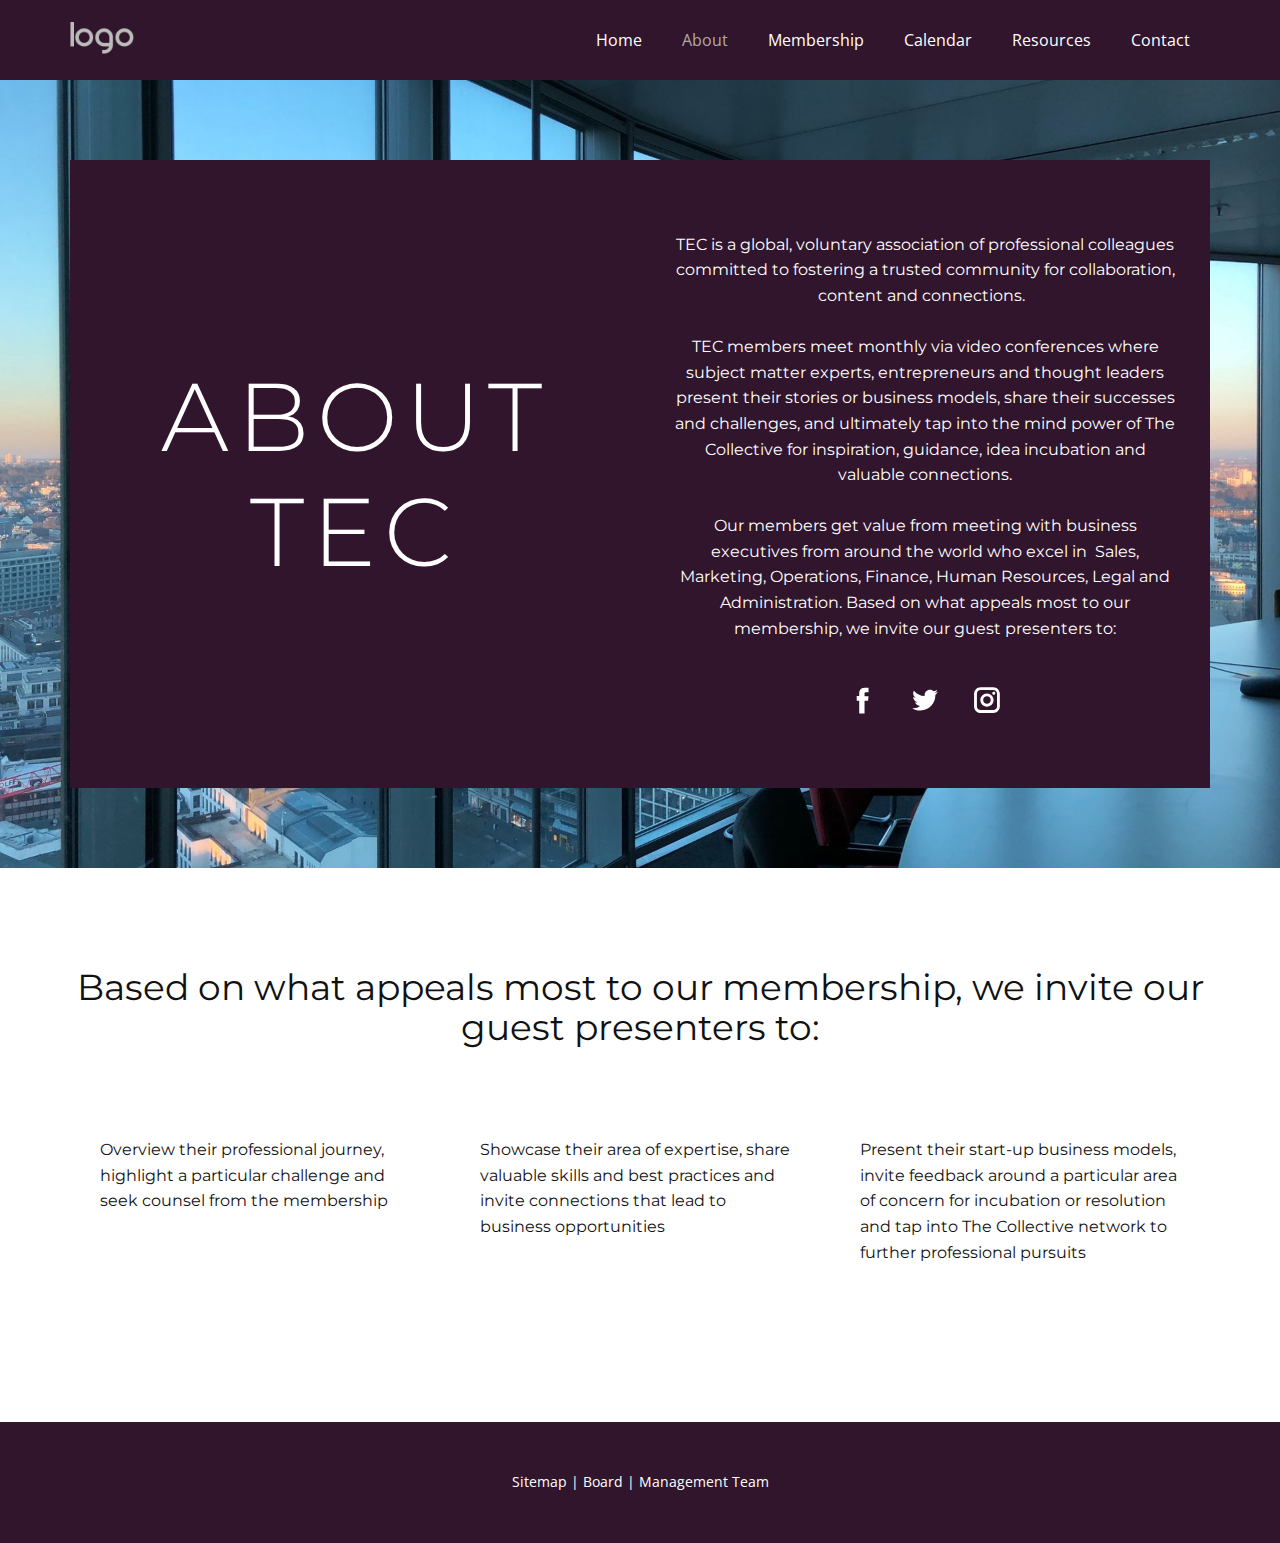
==== About.html @ adf2defe "initial" ====
<!DOCTYPE html>
<html style="font-size: 16px;" lang="en"><head>
    <meta name="viewport" content="width=device-width, initial-scale=1.0">
    <meta charset="utf-8">
    <meta name="keywords" content="​Based on what appeals most to our
membership, we invite our guest presenters to:">
    <meta name="description" content="">
    <title>About</title>
    <link rel="stylesheet" href="nicepage.css" media="screen">
<link rel="stylesheet" href="About.css" media="screen">
    <script class="u-script" type="text/javascript" src="jquery.js" "="" defer=""></script>
    <script class="u-script" type="text/javascript" src="nicepage.js" "="" defer=""></script>
    <meta name="generator" content="Nicepage 4.17.10, nicepage.com">
    <link id="u-theme-google-font" rel="stylesheet" href="https://fonts.googleapis.com/css?family=Roboto:100,100i,300,300i,400,400i,500,500i,700,700i,900,900i|Open+Sans:300,300i,400,400i,500,500i,600,600i,700,700i,800,800i">
    <link id="u-page-google-font" rel="stylesheet" href="https://fonts.googleapis.com/css?family=Montserrat:100,100i,200,200i,300,300i,400,400i,500,500i,600,600i,700,700i,800,800i,900,900i">
    
    
    
    <script type="application/ld+json">{
		"@context": "http://schema.org",
		"@type": "Organization",
		"name": "Exec Collective",
		"logo": "images/default-logo.png"
}</script>
    <meta name="theme-color" content="#478ac9">
    <meta property="og:title" content="About">
    <meta property="og:description" content="">
    <meta property="og:type" content="website">
  </head>
  <body class="u-body u-xl-mode" data-lang="en"><header class="u-clearfix u-custom-color-2 u-header u-header" id="sec-efd6"><div class="u-clearfix u-sheet u-valign-middle u-sheet-1">
        <a href="https://nicepage.com" class="u-image u-logo u-image-1" data-image-width="80" data-image-height="40">
          <img src="images/default-logo.png" class="u-logo-image u-logo-image-1">
        </a>
        <nav class="u-menu u-menu-one-level u-offcanvas u-menu-1">
          <div class="menu-collapse" style="font-size: 1rem; letter-spacing: 0px;">
            <a class="u-button-style u-custom-color u-custom-left-right-menu-spacing u-custom-padding-bottom u-custom-text-active-color u-custom-text-hover-color u-custom-top-bottom-menu-spacing u-nav-link u-text-active-palette-1-base u-text-hover-palette-2-base" href="#">
              <svg class="u-svg-link" viewBox="0 0 24 24"><use xmlns:xlink="http://www.w3.org/1999/xlink" xlink:href="#menu-hamburger"></use></svg>
              <svg class="u-svg-content" version="1.1" id="menu-hamburger" viewBox="0 0 16 16" x="0px" y="0px" xmlns:xlink="http://www.w3.org/1999/xlink" xmlns="http://www.w3.org/2000/svg"><g><rect y="1" width="16" height="2"></rect><rect y="7" width="16" height="2"></rect><rect y="13" width="16" height="2"></rect>
</g></svg>
            </a>
          </div>
          <div class="u-custom-menu u-nav-container">
            <ul class="u-nav u-unstyled u-nav-1"><li class="u-nav-item"><a class="u-button-style u-nav-link u-text-active-custom-color-3 u-text-hover-custom-color-4" href="Home.html" style="padding: 10px 20px;">Home</a>
</li><li class="u-nav-item"><a class="u-button-style u-nav-link u-text-active-custom-color-3 u-text-hover-custom-color-4" href="About.html" style="padding: 10px 20px;">About</a>
</li><li class="u-nav-item"><a class="u-button-style u-nav-link u-text-active-custom-color-3 u-text-hover-custom-color-4" href="Membership.html" style="padding: 10px 20px;">Membership</a>
</li><li class="u-nav-item"><a class="u-button-style u-nav-link u-text-active-custom-color-3 u-text-hover-custom-color-4" href="Calendar.html" style="padding: 10px 20px;">Calendar</a>
</li><li class="u-nav-item"><a class="u-button-style u-nav-link u-text-active-custom-color-3 u-text-hover-custom-color-4" href="Resources.html" style="padding: 10px 20px;">Resources</a>
</li><li class="u-nav-item"><a class="u-button-style u-nav-link u-text-active-custom-color-3 u-text-hover-custom-color-4" href="Contact.html" style="padding: 10px 20px;">Contact</a>
</li></ul>
          </div>
          <div class="u-custom-menu u-nav-container-collapse">
            <div class="u-black u-container-style u-inner-container-layout u-opacity u-opacity-95 u-sidenav">
              <div class="u-inner-container-layout u-sidenav-overflow">
                <div class="u-menu-close"></div>
                <ul class="u-align-center u-nav u-popupmenu-items u-unstyled u-nav-2"><li class="u-nav-item"><a class="u-button-style u-nav-link" href="Home.html">Home</a>
</li><li class="u-nav-item"><a class="u-button-style u-nav-link" href="About.html">About</a>
</li><li class="u-nav-item"><a class="u-button-style u-nav-link" href="Membership.html">Membership</a>
</li><li class="u-nav-item"><a class="u-button-style u-nav-link" href="Calendar.html">Calendar</a>
</li><li class="u-nav-item"><a class="u-button-style u-nav-link" href="Resources.html">Resources</a>
</li><li class="u-nav-item"><a class="u-button-style u-nav-link" href="Contact.html">Contact</a>
</li></ul>
              </div>
            </div>
            <div class="u-black u-menu-overlay u-opacity u-opacity-70"></div>
          </div>
        </nav>
      </div></header> 
    <section class="u-clearfix u-image u-section-1" id="carousel_1972" data-image-width="3921" data-image-height="2940">
      <div class="u-clearfix u-sheet u-sheet-1">
        <div class="u-clearfix u-expanded-width u-layout-wrap u-layout-wrap-1">
          <div class="u-layout">
            <div class="u-layout-row">
              <div class="u-align-center u-container-style u-custom-color-2 u-layout-cell u-size-30 u-layout-cell-1">
                <div class="u-container-layout u-valign-middle u-container-layout-1">
                  <h4 class="u-custom-font u-font-montserrat u-text u-text-1">about tec</h4>
                </div>
              </div>
              <div class="u-align-center u-container-style u-custom-color-2 u-layout-cell u-size-30 u-layout-cell-2">
                <div class="u-container-layout u-valign-middle-lg u-valign-middle-md u-valign-middle-xl u-container-layout-2">
                  <p class="u-custom-font u-font-montserrat u-text u-text-2"> TEC is a global, voluntary association of
professional colleagues committed to fostering a trusted community for
collaboration, content and connections.&nbsp;&nbsp;<br>
                    <br>TEC members meet monthly via video
conferences where subject matter experts, entrepreneurs and thought leaders
present their stories or business models, share their successes and challenges,
and ultimately tap into the mind power of The Collective for inspiration,
guidance, idea incubation and valuable connections.<br>
                    <br>Our members get value from meeting with business
executives from around the world who excel in &nbsp;Sales, Marketing, Operations, Finance, Human
Resources, Legal and Administration. Based on what appeals most to our
membership, we invite our guest presenters to:
                  </p>
                  <div class="u-social-icons u-spacing-30 u-social-icons-1">
                    <a class="u-social-url" target="_blank" href=""><span class="u-icon u-icon-circle u-social-facebook u-social-icon u-icon-1"><svg class="u-svg-link" preserveAspectRatio="xMidYMin slice" viewBox="0 0 112 112" style=""><use xmlns:xlink="http://www.w3.org/1999/xlink" xlink:href="#svg-b57b"></use></svg><svg xmlns="http://www.w3.org/2000/svg" xmlns:xlink="http://www.w3.org/1999/xlink" version="1.1" xml:space="preserve" class="u-svg-content" viewBox="0 0 112 112" x="0px" y="0px" id="svg-b57b"><path d="M75.5,28.8H65.4c-1.5,0-4,0.9-4,4.3v9.4h13.9l-1.5,15.8H61.4v45.1H42.8V58.3h-8.8V42.4h8.8V32.2 c0-7.4,3.4-18.8,18.8-18.8h13.8v15.4H75.5z"></path></svg></span>
                    </a>
                    <a class="u-social-url" target="_blank" href=""><span class="u-icon u-icon-circle u-social-icon u-social-twitter u-icon-2"><svg class="u-svg-link" preserveAspectRatio="xMidYMin slice" viewBox="0 0 112 112" style=""><use xmlns:xlink="http://www.w3.org/1999/xlink" xlink:href="#svg-0987"></use></svg><svg xmlns="http://www.w3.org/2000/svg" xmlns:xlink="http://www.w3.org/1999/xlink" version="1.1" xml:space="preserve" class="u-svg-content" viewBox="0 0 112 112" x="0px" y="0px" id="svg-0987"><path d="M92.2,38.2c0,0.8,0,1.6,0,2.3c0,24.3-18.6,52.4-52.6,52.4c-10.6,0.1-20.2-2.9-28.5-8.2 c1.4,0.2,2.9,0.2,4.4,0.2c8.7,0,16.7-2.9,23-7.9c-8.1-0.2-14.9-5.5-17.3-12.8c1.1,0.2,2.4,0.2,3.4,0.2c1.6,0,3.3-0.2,4.8-0.7 c-8.4-1.6-14.9-9.2-14.9-18c0-0.2,0-0.2,0-0.2c2.5,1.4,5.4,2.2,8.4,2.3c-5-3.3-8.3-8.9-8.3-15.4c0-3.4,1-6.5,2.5-9.2 c9.1,11.1,22.7,18.5,38,19.2c-0.2-1.4-0.4-2.8-0.4-4.3c0.1-10,8.3-18.2,18.5-18.2c5.4,0,10.1,2.2,13.5,5.7c4.3-0.8,8.1-2.3,11.7-4.5 c-1.4,4.3-4.3,7.9-8.1,10.1c3.7-0.4,7.3-1.4,10.6-2.9C98.9,32.3,95.7,35.5,92.2,38.2z"></path></svg></span>
                    </a>
                    <a class="u-social-url" target="_blank" href=""><span class="u-icon u-icon-circle u-social-icon u-social-instagram u-icon-3"><svg class="u-svg-link" preserveAspectRatio="xMidYMin slice" viewBox="0 0 112 112" style=""><use xmlns:xlink="http://www.w3.org/1999/xlink" xlink:href="#svg-5333"></use></svg><svg xmlns="http://www.w3.org/2000/svg" xmlns:xlink="http://www.w3.org/1999/xlink" version="1.1" xml:space="preserve" class="u-svg-content" viewBox="0 0 112 112" x="0px" y="0px" id="svg-5333"><path d="M55.9,32.9c-12.8,0-23.2,10.4-23.2,23.2s10.4,23.2,23.2,23.2s23.2-10.4,23.2-23.2S68.7,32.9,55.9,32.9z M55.9,69.4c-7.4,0-13.3-6-13.3-13.3c-0.1-7.4,6-13.3,13.3-13.3s13.3,6,13.3,13.3C69.3,63.5,63.3,69.4,55.9,69.4z"></path><path d="M79.7,26.8c-3,0-5.4,2.5-5.4,5.4s2.5,5.4,5.4,5.4c3,0,5.4-2.5,5.4-5.4S82.7,26.8,79.7,26.8z"></path><path d="M78.2,11H33.5C21,11,10.8,21.3,10.8,33.7v44.7c0,12.6,10.2,22.8,22.7,22.8h44.7c12.6,0,22.7-10.2,22.7-22.7 V33.7C100.8,21.1,90.6,11,78.2,11z M91,78.4c0,7.1-5.8,12.8-12.8,12.8H33.5c-7.1,0-12.8-5.8-12.8-12.8V33.7 c0-7.1,5.8-12.8,12.8-12.8h44.7c7.1,0,12.8,5.8,12.8,12.8V78.4z"></path></svg></span>
                    </a>
                  </div>
                </div>
              </div>
            </div>
          </div>
        </div>
      </div>
    </section>
    <section class="u-align-center u-clearfix u-section-2" id="sec-1442">
      <div class="u-clearfix u-sheet u-sheet-1">
        <h2 class="u-custom-font u-font-montserrat u-text u-text-default u-text-1"> Based on what appeals most to our
membership, we invite our guest presenters to:</h2>
        <div class="u-clearfix u-expanded-width u-layout-wrap u-layout-wrap-1">
          <div class="u-layout">
            <div class="u-layout-row">
              <div class="u-align-left u-container-style u-layout-cell u-left-cell u-size-20 u-layout-cell-1">
                <div class="u-container-layout u-container-layout-1">
                  <p class="u-custom-font u-font-montserrat u-text u-text-default u-text-2">Overview their professional
journey, highlight a particular challenge and seek counsel from the membership&nbsp;</p>
                </div>
              </div>
              <div class="u-container-style u-layout-cell u-size-20 u-layout-cell-2">
                <div class="u-container-layout u-container-layout-2">
                  <p class="u-custom-font u-font-montserrat u-text u-text-default u-text-3">Showcase their area of
expertise, share valuable skills and best practices and invite connections that
lead to business opportunities&nbsp;</p>
                </div>
              </div>
              <div class="u-container-style u-layout-cell u-right-cell u-size-20 u-layout-cell-3">
                <div class="u-container-layout u-valign-top u-container-layout-3">
                  <p class="u-custom-font u-font-montserrat u-text u-text-default u-text-4"> Present their start-up business
models, invite feedback around a particular area of concern for incubation or
resolution and tap into The Collective network to further professional pursuits</p>
                </div>
              </div>
            </div>
          </div>
        </div>
      </div>
    </section>
    
    
    <footer class="u-align-center u-clearfix u-custom-color-2 u-footer u-footer" id="sec-881b"><div class="u-clearfix u-sheet u-sheet-1">
        <p class="u-small-text u-text u-text-variant u-text-1"> Sitemap | Board |&nbsp;Management Team</p>
      </div></footer>
   
  
</body></html>
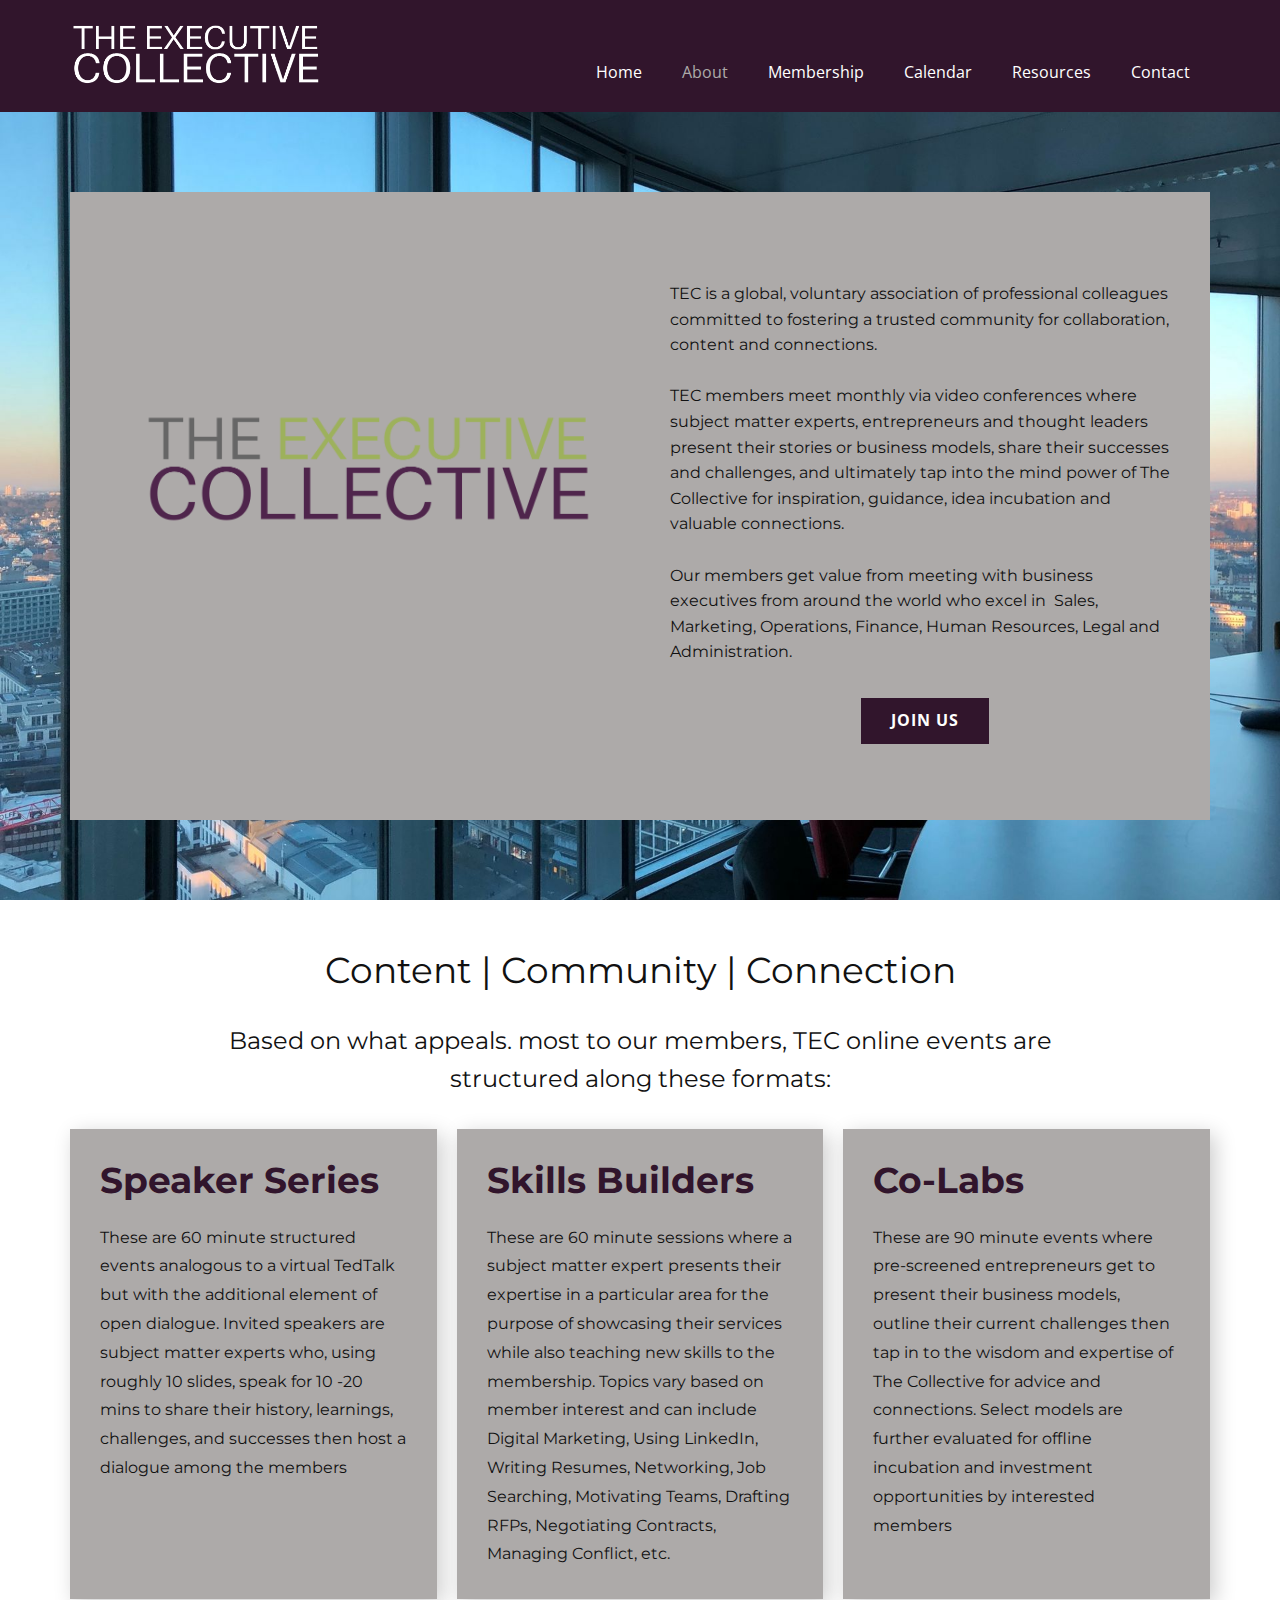
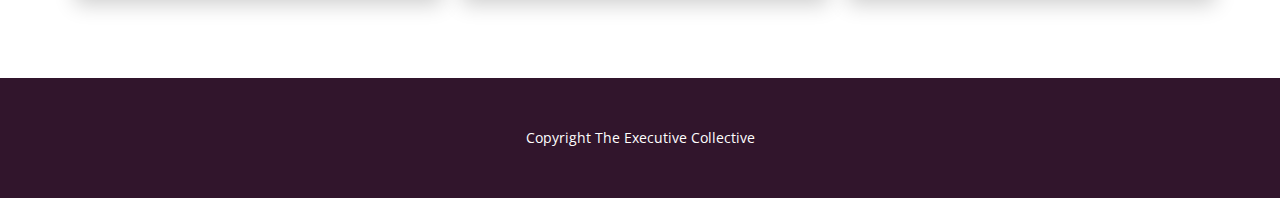
==== commit 4e814d2d: "new pages" ====
--- a/About.html
+++ b/About.html
@@ -20,7 +20,7 @@
 		"@context": "http://schema.org",
 		"@type": "Organization",
 		"name": "Exec Collective",
-		"logo": "images/default-logo.png"
+		"logo": "images/TheExecutiveCollective-final-white.png"
 }</script>
     <meta name="theme-color" content="#478ac9">
     <meta property="og:title" content="About">
@@ -28,8 +28,8 @@
     <meta property="og:type" content="website">
   </head>
   <body class="u-body u-xl-mode" data-lang="en"><header class="u-clearfix u-custom-color-2 u-header u-header" id="sec-efd6"><div class="u-clearfix u-sheet u-valign-middle u-sheet-1">
-        <a href="https://nicepage.com" class="u-image u-logo u-image-1" data-image-width="80" data-image-height="40">
-          <img src="images/default-logo.png" class="u-logo-image u-logo-image-1">
+        <a href="Home.html" data-page-id="121520098" class="u-image u-logo u-image-1" data-image-width="972" data-image-height="247" title="Home">
+          <img src="images/TheExecutiveCollective-final-white.png" class="u-logo-image u-logo-image-1">
         </a>
         <nav class="u-menu u-menu-one-level u-offcanvas u-menu-1">
           <div class="menu-collapse" style="font-size: 1rem; letter-spacing: 0px;">
@@ -70,14 +70,14 @@
         <div class="u-clearfix u-expanded-width u-layout-wrap u-layout-wrap-1">
           <div class="u-layout">
             <div class="u-layout-row">
-              <div class="u-align-center u-container-style u-custom-color-2 u-layout-cell u-size-30 u-layout-cell-1">
-                <div class="u-container-layout u-valign-middle u-container-layout-1">
-                  <h4 class="u-custom-font u-font-montserrat u-text u-text-1">about tec</h4>
+              <div class="u-align-left u-container-style u-custom-color-3 u-layout-cell u-size-30 u-layout-cell-1">
+                <div class="u-container-layout u-container-layout-1">
+                  <img class="u-image u-image-contain u-image-default u-image-1" src="images/TheExecutiveCollective-final-fullcolour.png" alt="" data-image-width="972" data-image-height="247">
                 </div>
               </div>
-              <div class="u-align-center u-container-style u-custom-color-2 u-layout-cell u-size-30 u-layout-cell-2">
-                <div class="u-container-layout u-valign-middle-lg u-valign-middle-md u-valign-middle-xl u-container-layout-2">
-                  <p class="u-custom-font u-font-montserrat u-text u-text-2"> TEC is a global, voluntary association of
+              <div class="u-align-left u-container-style u-custom-color-3 u-layout-cell u-size-30 u-layout-cell-2">
+                <div class="u-container-layout u-container-layout-2">
+                  <p class="u-custom-font u-font-montserrat u-text u-text-body-color u-text-1"> TEC is a global, voluntary association of
 professional colleagues committed to fostering a trusted community for
 collaboration, content and connections.&nbsp;&nbsp;<br>
                     <br>TEC members meet monthly via video
@@ -87,17 +87,9 @@
 guidance, idea incubation and valuable connections.<br>
                     <br>Our members get value from meeting with business
 executives from around the world who excel in &nbsp;Sales, Marketing, Operations, Finance, Human
-Resources, Legal and Administration. Based on what appeals most to our
-membership, we invite our guest presenters to:
+Resources, Legal and Administration.&nbsp;
                   </p>
-                  <div class="u-social-icons u-spacing-30 u-social-icons-1">
-                    <a class="u-social-url" target="_blank" href=""><span class="u-icon u-icon-circle u-social-facebook u-social-icon u-icon-1"><svg class="u-svg-link" preserveAspectRatio="xMidYMin slice" viewBox="0 0 112 112" style=""><use xmlns:xlink="http://www.w3.org/1999/xlink" xlink:href="#svg-b57b"></use></svg><svg xmlns="http://www.w3.org/2000/svg" xmlns:xlink="http://www.w3.org/1999/xlink" version="1.1" xml:space="preserve" class="u-svg-content" viewBox="0 0 112 112" x="0px" y="0px" id="svg-b57b"><path d="M75.5,28.8H65.4c-1.5,0-4,0.9-4,4.3v9.4h13.9l-1.5,15.8H61.4v45.1H42.8V58.3h-8.8V42.4h8.8V32.2 c0-7.4,3.4-18.8,18.8-18.8h13.8v15.4H75.5z"></path></svg></span>
-                    </a>
-                    <a class="u-social-url" target="_blank" href=""><span class="u-icon u-icon-circle u-social-icon u-social-twitter u-icon-2"><svg class="u-svg-link" preserveAspectRatio="xMidYMin slice" viewBox="0 0 112 112" style=""><use xmlns:xlink="http://www.w3.org/1999/xlink" xlink:href="#svg-0987"></use></svg><svg xmlns="http://www.w3.org/2000/svg" xmlns:xlink="http://www.w3.org/1999/xlink" version="1.1" xml:space="preserve" class="u-svg-content" viewBox="0 0 112 112" x="0px" y="0px" id="svg-0987"><path d="M92.2,38.2c0,0.8,0,1.6,0,2.3c0,24.3-18.6,52.4-52.6,52.4c-10.6,0.1-20.2-2.9-28.5-8.2 c1.4,0.2,2.9,0.2,4.4,0.2c8.7,0,16.7-2.9,23-7.9c-8.1-0.2-14.9-5.5-17.3-12.8c1.1,0.2,2.4,0.2,3.4,0.2c1.6,0,3.3-0.2,4.8-0.7 c-8.4-1.6-14.9-9.2-14.9-18c0-0.2,0-0.2,0-0.2c2.5,1.4,5.4,2.2,8.4,2.3c-5-3.3-8.3-8.9-8.3-15.4c0-3.4,1-6.5,2.5-9.2 c9.1,11.1,22.7,18.5,38,19.2c-0.2-1.4-0.4-2.8-0.4-4.3c0.1-10,8.3-18.2,18.5-18.2c5.4,0,10.1,2.2,13.5,5.7c4.3-0.8,8.1-2.3,11.7-4.5 c-1.4,4.3-4.3,7.9-8.1,10.1c3.7-0.4,7.3-1.4,10.6-2.9C98.9,32.3,95.7,35.5,92.2,38.2z"></path></svg></span>
-                    </a>
-                    <a class="u-social-url" target="_blank" href=""><span class="u-icon u-icon-circle u-social-icon u-social-instagram u-icon-3"><svg class="u-svg-link" preserveAspectRatio="xMidYMin slice" viewBox="0 0 112 112" style=""><use xmlns:xlink="http://www.w3.org/1999/xlink" xlink:href="#svg-5333"></use></svg><svg xmlns="http://www.w3.org/2000/svg" xmlns:xlink="http://www.w3.org/1999/xlink" version="1.1" xml:space="preserve" class="u-svg-content" viewBox="0 0 112 112" x="0px" y="0px" id="svg-5333"><path d="M55.9,32.9c-12.8,0-23.2,10.4-23.2,23.2s10.4,23.2,23.2,23.2s23.2-10.4,23.2-23.2S68.7,32.9,55.9,32.9z M55.9,69.4c-7.4,0-13.3-6-13.3-13.3c-0.1-7.4,6-13.3,13.3-13.3s13.3,6,13.3,13.3C69.3,63.5,63.3,69.4,55.9,69.4z"></path><path d="M79.7,26.8c-3,0-5.4,2.5-5.4,5.4s2.5,5.4,5.4,5.4c3,0,5.4-2.5,5.4-5.4S82.7,26.8,79.7,26.8z"></path><path d="M78.2,11H33.5C21,11,10.8,21.3,10.8,33.7v44.7c0,12.6,10.2,22.8,22.7,22.8h44.7c12.6,0,22.7-10.2,22.7-22.7 V33.7C100.8,21.1,90.6,11,78.2,11z M91,78.4c0,7.1-5.8,12.8-12.8,12.8H33.5c-7.1,0-12.8-5.8-12.8-12.8V33.7 c0-7.1,5.8-12.8,12.8-12.8h44.7c7.1,0,12.8,5.8,12.8,12.8V78.4z"></path></svg></span>
-                    </a>
-                  </div>
+                  <a href="Get-in-Touch.html" data-page-id="12289014" class="u-border-none u-btn u-button-style u-custom-color-2 u-hover-custom-color-4 u-btn-1">Join us</a>
                 </div>
               </div>
             </div>
@@ -107,30 +99,45 @@
     </section>
     <section class="u-align-center u-clearfix u-section-2" id="sec-1442">
       <div class="u-clearfix u-sheet u-sheet-1">
-        <h2 class="u-custom-font u-font-montserrat u-text u-text-default u-text-1"> Based on what appeals most to our
-membership, we invite our guest presenters to:</h2>
-        <div class="u-clearfix u-expanded-width u-layout-wrap u-layout-wrap-1">
-          <div class="u-layout">
-            <div class="u-layout-row">
-              <div class="u-align-left u-container-style u-layout-cell u-left-cell u-size-20 u-layout-cell-1">
-                <div class="u-container-layout u-container-layout-1">
-                  <p class="u-custom-font u-font-montserrat u-text u-text-default u-text-2">Overview their professional
-journey, highlight a particular challenge and seek counsel from the membership&nbsp;</p>
-                </div>
+        <h2 class="u-custom-font u-font-montserrat u-text u-text-1">Content | Community | Connection</h2>
+        <p class="u-custom-font u-font-montserrat u-large-text u-text u-text-variant u-text-2"> Based on what appeals. most to our members, TEC online events are structured along these formats:</p>
+        <div class="u-expanded-width u-list u-list-1">
+          <div class="u-repeater u-repeater-1">
+            <div class="u-align-left u-container-style u-custom-color-3 u-list-item u-repeater-item u-shape-rectangle u-list-item-1">
+              <div class="u-container-layout u-similar-container u-container-layout-1">
+                <h3 class="u-custom-font u-font-montserrat u-text u-text-custom-color-2 u-text-default u-text-3"><b>Speaker
+Series</b>
+                </h3>
+                <p class="u-custom-font u-custom-item u-font-montserrat u-text u-text-body-color u-text-4">These are 60 minute structured events
+analogous to a virtual TedTalk but with the additional element of open
+dialogue. Invited speakers are subject matter experts who, using roughly 10
+slides, speak for 10 -20 mins to share their history, learnings, challenges,
+and successes then host a dialogue among the members&nbsp;&nbsp;<br>
+                </p>
               </div>
-              <div class="u-container-style u-layout-cell u-size-20 u-layout-cell-2">
-                <div class="u-container-layout u-container-layout-2">
-                  <p class="u-custom-font u-font-montserrat u-text u-text-default u-text-3">Showcase their area of
-expertise, share valuable skills and best practices and invite connections that
-lead to business opportunities&nbsp;</p>
-                </div>
+            </div>
+            <div class="u-align-left u-container-style u-custom-color-3 u-list-item u-repeater-item u-shape-rectangle u-list-item-2">
+              <div class="u-container-layout u-similar-container u-container-layout-2">
+                <h3 class="u-custom-font u-font-montserrat u-text u-text-custom-color-2 u-text-default u-text-5">Skills Builders</h3>
+                <p class="u-custom-font u-custom-item u-font-montserrat u-text u-text-body-color u-text-6"> These are 60 minute sessions where a subject matter expert
+presents their expertise in a particular area for the purpose of showcasing
+their services while also teaching new skills to the membership. Topics vary
+based on member interest and can include Digital Marketing, Using LinkedIn,
+Writing Resumes, Networking, Job Searching, Motivating Teams, Drafting RFPs,
+Negotiating Contracts, Managing Conflict, etc.<br>
+                </p>
               </div>
-              <div class="u-container-style u-layout-cell u-right-cell u-size-20 u-layout-cell-3">
-                <div class="u-container-layout u-valign-top u-container-layout-3">
-                  <p class="u-custom-font u-font-montserrat u-text u-text-default u-text-4"> Present their start-up business
-models, invite feedback around a particular area of concern for incubation or
-resolution and tap into The Collective network to further professional pursuits</p>
-                </div>
+            </div>
+            <div class="u-align-left u-container-style u-custom-color-3 u-list-item u-repeater-item u-shape-rectangle u-list-item-3">
+              <div class="u-container-layout u-similar-container u-container-layout-3">
+                <h3 class="u-custom-font u-font-montserrat u-text u-text-custom-color-2 u-text-default u-text-7"><b>Co-Labs</b>
+                </h3>
+                <p class="u-custom-font u-custom-item u-font-montserrat u-text u-text-body-color u-text-8"> These are 90 minute events
+where pre-screened entrepreneurs get to present their business models, outline
+their current challenges then tap in to the wisdom and expertise of The Collective
+for advice and connections. Select models are further evaluated for offline incubation
+and investment opportunities by interested members&nbsp;&nbsp;<br>
+                </p>
               </div>
             </div>
           </div>
@@ -140,8 +147,8 @@
     
     
     <footer class="u-align-center u-clearfix u-custom-color-2 u-footer u-footer" id="sec-881b"><div class="u-clearfix u-sheet u-sheet-1">
-        <p class="u-small-text u-text u-text-variant u-text-1"> Sitemap | Board |&nbsp;Management Team</p>
+        <p class="u-small-text u-text u-text-variant u-text-1"> Copyright The Executive Collective</p>
       </div></footer>
-   
+    
   
 </body></html>--- a/nicepage.css
+++ b/nicepage.css
@@ -38611,8 +38611,8 @@
 }
 
 .u-header .u-image-1 {
-  width: 64px;
-  height: 32px;
+  width: 252px;
+  height: 64px;
   margin: 22px auto 0 0;
 }
 
@@ -38634,6 +38634,10 @@
   letter-spacing: 0px;
 }
 @media (max-width: 1199px) {
+  .u-header .u-image-1 {
+    width: 252px;
+  }
+
   .u-header .u-menu-1 {
     width: auto;
   }
--- a/About.css
+++ b/About.css
@@ -21,12 +21,10 @@
   padding: 30px;
 }
 
-.u-section-1 .u-text-1 {
-  font-size: 6rem;
-  text-transform: uppercase;
-  letter-spacing: 8px;
-  font-weight: 300;
-  margin: 0;
+.u-section-1 .u-image-1 {
+  width: 452px;
+  height: 239px;
+  margin: 127px 15px 0 auto;
 }
 
 .u-section-1 .u-layout-cell-2 {
@@ -38,29 +36,17 @@
   padding: 30px;
 }
 
-.u-section-1 .u-text-2 {
-  margin: 0;
-}
-
-.u-section-1 .u-social-icons-1 {
-  white-space: nowrap;
-  height: 32px;
-  min-height: 16px;
-  width: 156px;
-  min-width: 108px;
-  margin: 43px auto 0;
-}
-
-.u-section-1 .u-icon-1 {
-  height: 100%;
-}
-
-.u-section-1 .u-icon-2 {
-  height: 100%;
-}
-
-.u-section-1 .u-icon-3 {
-  height: 100%;
+.u-section-1 .u-text-1 {
+  margin: 59px 0 0;
+}
+
+.u-section-1 .u-btn-1 {
+  border-style: none;
+  font-weight: 700;
+  text-transform: uppercase;
+  letter-spacing: 1px;
+  background-image: none;
+  margin: 33px auto 0;
 }
 
 @media (max-width: 1199px) {
@@ -77,16 +63,18 @@
     min-height: 518px;
   }
 
+  .u-section-1 .u-image-1 {
+    width: 410px;
+    height: 217px;
+    margin-right: 0;
+  }
+
   .u-section-1 .u-layout-cell-2 {
     min-height: 518px;
   }
 
-  .u-section-1 .u-text-2 {
+  .u-section-1 .u-text-1 {
     width: 326px;
-  }
-
-  .u-section-1 .u-social-icons-1 {
-    margin-top: 30px;
   }
 }
 
@@ -100,18 +88,19 @@
   }
 
   .u-section-1 .u-layout-cell-1 {
-    min-height: 100px;
-  }
-
-  .u-section-1 .u-text-1 {
-    font-size: 4.5rem;
+    min-height: 397px;
+  }
+
+  .u-section-1 .u-image-1 {
+    width: 300px;
+    height: 159px;
   }
 
   .u-section-1 .u-layout-cell-2 {
     min-height: 100px;
   }
 
-  .u-section-1 .u-text-2 {
+  .u-section-1 .u-text-1 {
     width: 300px;
   }
 }
@@ -121,6 +110,10 @@
     min-height: 417px;
   }
 
+  .u-section-1 .u-layout-cell-1 {
+    min-height: 596px;
+  }
+
   .u-section-1 .u-container-layout-1 {
     padding-left: 10px;
     padding-right: 10px;
@@ -131,97 +124,131 @@
     padding-right: 10px;
   }
 
-  .u-section-1 .u-text-2 {
+  .u-section-1 .u-text-1 {
     width: auto;
   }
+}
+
+@media (max-width: 575px) {
+  .u-section-1 .u-layout-cell-1 {
+    min-height: 375px;
+  }
 }.u-section-2 .u-sheet-1 {
-  min-height: 553px;
+  min-height: 778px;
 }
 
 .u-section-2 .u-text-1 {
-  margin: 100px auto 0;
-}
-
-.u-section-2 .u-layout-wrap-1 {
-  margin-top: 60px;
+  width: 632px;
+  margin: 51px auto 0;
+}
+
+.u-section-2 .u-text-2 {
+  width: 860px;
+  font-size: 1.5rem;
+  margin: 31px auto 0;
+}
+
+.u-section-2 .u-list-1 {
+  margin-top: 31px;
   margin-bottom: 60px;
 }
 
-.u-section-2 .u-layout-cell-1 {
-  min-height: 255px;
+.u-section-2 .u-repeater-1 {
+  grid-template-columns: calc(33.3333% - 13.3333px) calc(33.3333% - 13.3333px) calc(33.3333% - 13.3333px);
+  min-height: 460px;
+  grid-gap: 20px 20px;
+}
+
+.u-section-2 .u-list-item-1 {
+  box-shadow: 5px 5px 20px 0 rgba(0,0,0,0.2);
 }
 
 .u-section-2 .u-container-layout-1 {
   padding: 30px;
 }
 
-.u-section-2 .u-text-2 {
-  margin-top: 0;
-}
-
-.u-section-2 .u-layout-cell-2 {
-  min-height: 255px;
+.u-section-2 .u-text-3 {
+  font-size: 2.25rem;
+  font-weight: 700;
+  margin: 0 auto 0 0;
+}
+
+.u-section-2 .u-text-4 {
+  line-height: 1.8;
+  font-weight: normal;
+  margin: 21px 0 0;
+}
+
+.u-section-2 .u-list-item-2 {
+  box-shadow: 5px 5px 20px 0 rgba(0,0,0,0.2);
+  background-image: none;
 }
 
 .u-section-2 .u-container-layout-2 {
   padding: 30px;
 }
 
-.u-section-2 .u-text-3 {
-  margin-top: 0;
-}
-
-.u-section-2 .u-layout-cell-3 {
-  min-height: 255px;
+.u-section-2 .u-text-5 {
+  font-size: 2.25rem;
+  font-weight: 700;
+  margin: 0 auto 0 0;
+}
+
+.u-section-2 .u-text-6 {
+  line-height: 1.8;
+  font-weight: normal;
+  margin: 21px 0 0;
+}
+
+.u-section-2 .u-list-item-3 {
+  box-shadow: 5px 5px 20px 0 rgba(0,0,0,0.2);
 }
 
 .u-section-2 .u-container-layout-3 {
   padding: 30px;
 }
 
-.u-section-2 .u-text-4 {
-  margin: 0;
+.u-section-2 .u-text-7 {
+  font-size: 2.25rem;
+  font-weight: 700;
+  margin: 0 auto 0 0;
+}
+
+.u-section-2 .u-text-8 {
+  line-height: 1.8;
+  font-weight: normal;
+  margin: 21px 0 0;
 }
 
 @media (max-width: 1199px) {
-  .u-section-2 .u-sheet-1 {
-    min-height: 456px;
-  }
-
-  .u-section-2 .u-layout-cell-1 {
-    min-height: 210px;
-  }
-
-  .u-section-2 .u-layout-cell-2 {
-    min-height: 210px;
-  }
-
-  .u-section-2 .u-layout-cell-3 {
-    min-height: 210px;
+  .u-section-2 .u-repeater-1 {
+    grid-template-columns: repeat(3, calc(33.333333333333336% - 13.3333px));
+    min-height: 379px;
   }
 }
 
 @media (max-width: 991px) {
-  .u-section-2 .u-sheet-1 {
-    min-height: 349px;
-  }
-
-  .u-section-2 .u-layout-cell-1 {
-    min-height: 100px;
-  }
-
-  .u-section-2 .u-layout-cell-2 {
-    min-height: 100px;
-  }
-
-  .u-section-2 .u-layout-cell-3 {
-    min-height: 100px;
+  .u-section-2 .u-text-2 {
+    width: 720px;
+  }
+
+  .u-section-2 .u-repeater-1 {
+    grid-template-columns: repeat(2, calc(50% - 9.999975px));
+    min-height: 871px;
   }
 }
 
 @media (max-width: 767px) {
-  .u-section-2 .u-sheet-1 {
-    min-height: 262px;
+  .u-section-2 .u-text-1 {
+    width: 540px;
+  }
+
+  .u-section-2 .u-text-2 {
+    width: 540px;
+  }
+
+  .u-section-2 .u-repeater-1 {
+    grid-template-columns: 100%;
   }
 
   .u-section-2 .u-container-layout-1 {
@@ -241,7 +268,23 @@
 }
 
 @media (max-width: 575px) {
-  .u-section-2 .u-sheet-1 {
-    min-height: 165px;
+  .u-section-2 .u-text-1 {
+    width: 340px;
+  }
+
+  .u-section-2 .u-text-2 {
+    width: 340px;
+  }
+
+  .u-section-2 .u-text-3 {
+    font-size: 1.5rem;
+  }
+
+  .u-section-2 .u-text-5 {
+    font-size: 1.5rem;
+  }
+
+  .u-section-2 .u-text-7 {
+    font-size: 1.5rem;
   }
 }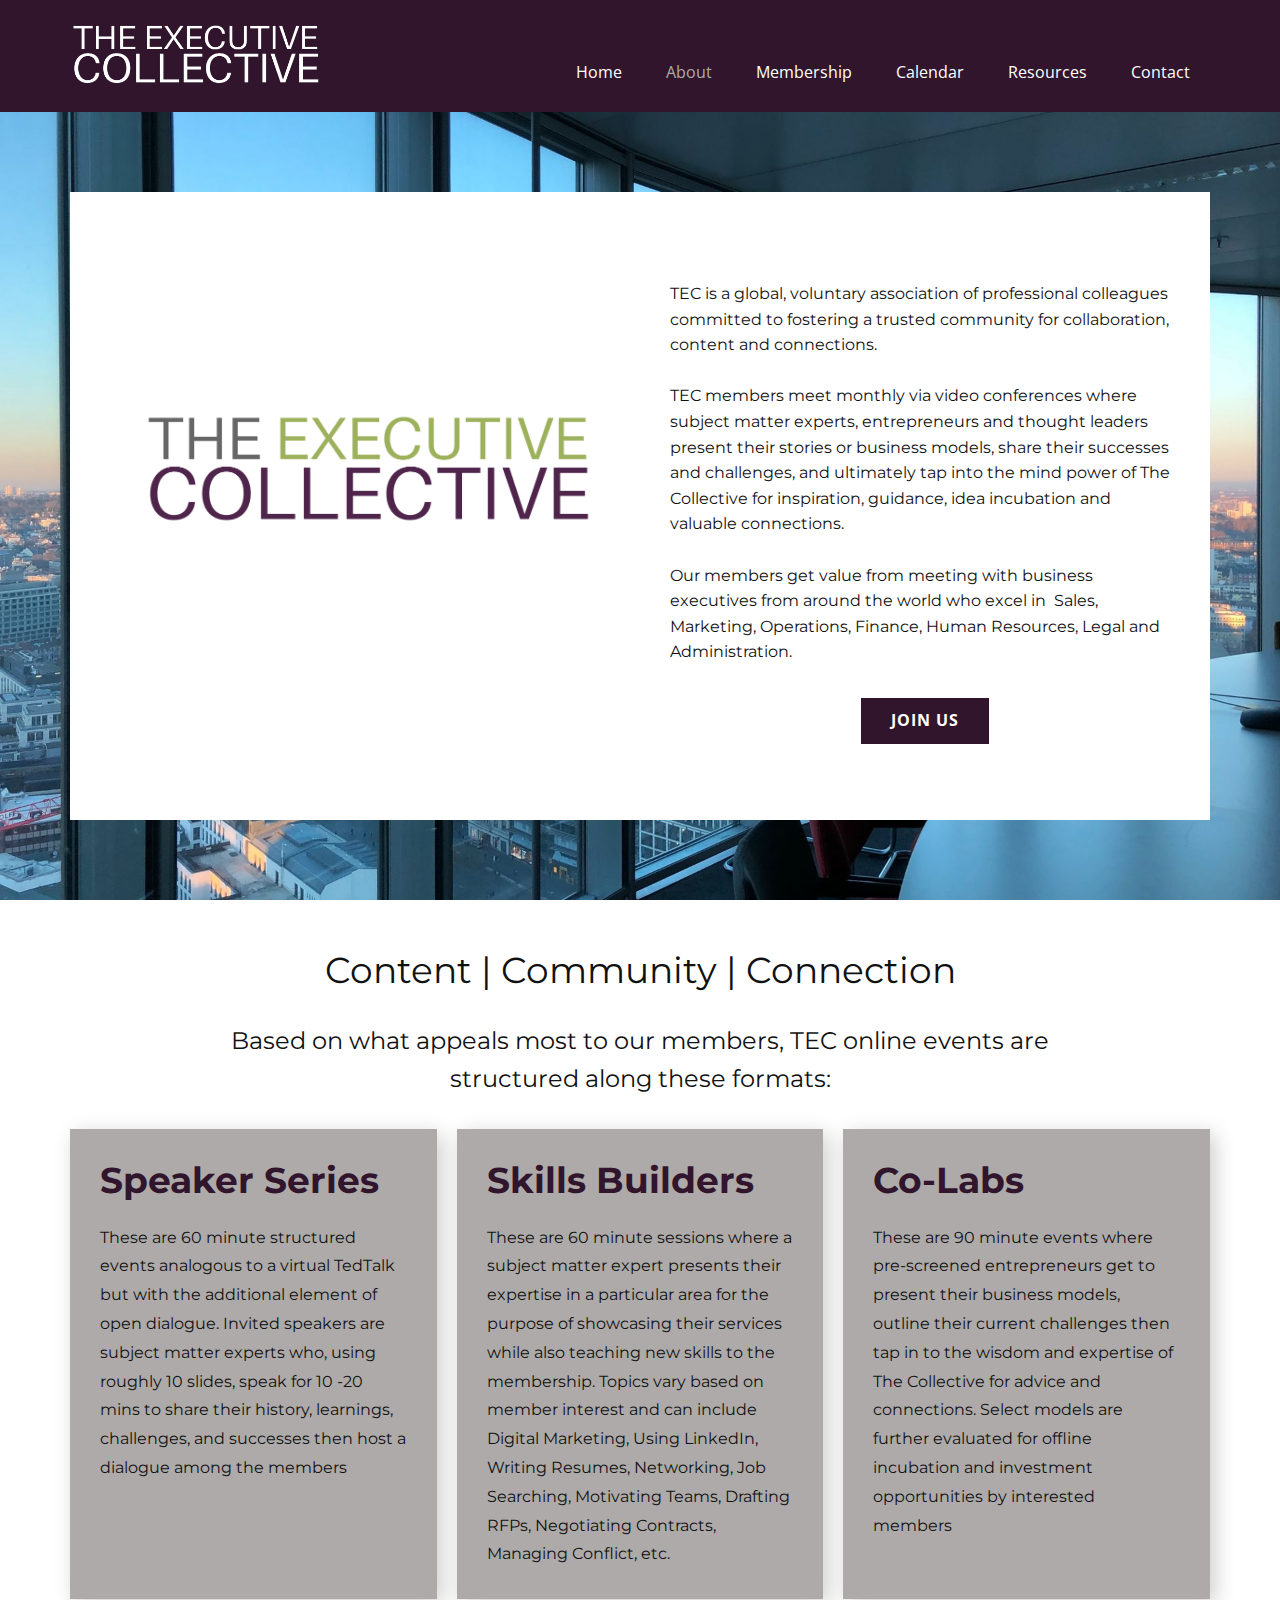
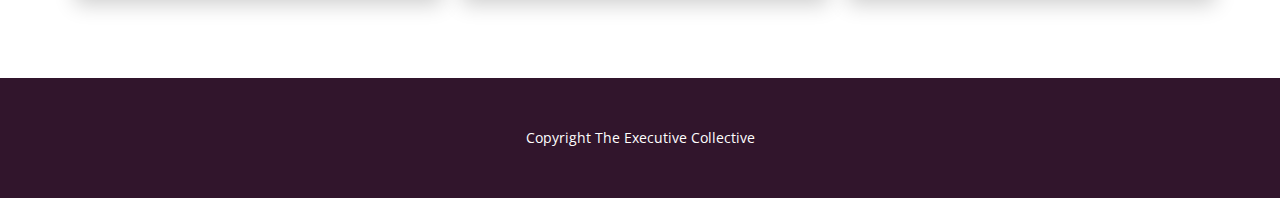
==== commit ed28c729: "Gayle update" ====
--- a/About.html
+++ b/About.html
@@ -1,95 +1,248 @@
 <!DOCTYPE html>
-<html style="font-size: 16px;" lang="en"><head>
-    <meta name="viewport" content="width=device-width, initial-scale=1.0">
-    <meta charset="utf-8">
-    <meta name="keywords" content="​Based on what appeals most to our
-membership, we invite our guest presenters to:">
-    <meta name="description" content="">
+<html style="font-size: 16px" lang="en">
+  <head>
+    <meta name="viewport" content="width=device-width, initial-scale=1.0" />
+    <meta charset="utf-8" />
+    <meta
+      name="keywords"
+      content="​Based on what appeals most to our
+membership, we invite our guest presenters to:"
+    />
+    <meta name="description" content="" />
     <title>About</title>
-    <link rel="stylesheet" href="nicepage.css" media="screen">
-<link rel="stylesheet" href="About.css" media="screen">
-    <script class="u-script" type="text/javascript" src="jquery.js" "="" defer=""></script>
-    <script class="u-script" type="text/javascript" src="nicepage.js" "="" defer=""></script>
-    <meta name="generator" content="Nicepage 4.17.10, nicepage.com">
-    <link id="u-theme-google-font" rel="stylesheet" href="https://fonts.googleapis.com/css?family=Roboto:100,100i,300,300i,400,400i,500,500i,700,700i,900,900i|Open+Sans:300,300i,400,400i,500,500i,600,600i,700,700i,800,800i">
-    <link id="u-page-google-font" rel="stylesheet" href="https://fonts.googleapis.com/css?family=Montserrat:100,100i,200,200i,300,300i,400,400i,500,500i,600,600i,700,700i,800,800i,900,900i">
-    
-    
-    
-    <script type="application/ld+json">{
-		"@context": "http://schema.org",
-		"@type": "Organization",
-		"name": "Exec Collective",
-		"logo": "images/TheExecutiveCollective-final-white.png"
-}</script>
-    <meta name="theme-color" content="#478ac9">
-    <meta property="og:title" content="About">
-    <meta property="og:description" content="">
-    <meta property="og:type" content="website">
+    <link rel="stylesheet" href="nicepage.css" media="screen" />
+    <link rel="stylesheet" href="About.css" media="screen" />
+    <script
+      class="u-script"
+      type="text/javascript"
+      src="jquery.js"
+      defer=""
+    ></script>
+    <script
+      class="u-script"
+      type="text/javascript"
+      src="nicepage.js"
+      defer=""
+    ></script>
+    <meta name="generator" content="Nicepage 4.18.4, nicepage.com" />
+    <link
+      id="u-theme-google-font"
+      rel="stylesheet"
+      href="https://fonts.googleapis.com/css?family=Roboto:100,100i,300,300i,400,400i,500,500i,700,700i,900,900i|Open+Sans:300,300i,400,400i,500,500i,600,600i,700,700i,800,800i"
+    />
+    <link
+      id="u-page-google-font"
+      rel="stylesheet"
+      href="https://fonts.googleapis.com/css?family=Montserrat:100,100i,200,200i,300,300i,400,400i,500,500i,600,600i,700,700i,800,800i,900,900i"
+    />
+
+    <script type="application/ld+json">
+      {
+        "@context": "http://schema.org",
+        "@type": "Organization",
+        "name": "Exec Collective",
+        "logo": "images/TheExecutiveCollective-final-white.png"
+      }
+    </script>
+    <meta name="theme-color" content="#478ac9" />
+    <meta property="og:title" content="About" />
+    <meta property="og:description" content="" />
+    <meta property="og:type" content="website" />
   </head>
-  <body class="u-body u-xl-mode" data-lang="en"><header class="u-clearfix u-custom-color-2 u-header u-header" id="sec-efd6"><div class="u-clearfix u-sheet u-valign-middle u-sheet-1">
-        <a href="Home.html" data-page-id="121520098" class="u-image u-logo u-image-1" data-image-width="972" data-image-height="247" title="Home">
-          <img src="images/TheExecutiveCollective-final-white.png" class="u-logo-image u-logo-image-1">
+  <body class="u-body u-xl-mode" data-lang="en">
+    <header class="u-clearfix u-custom-color-2 u-header u-header" id="sec-efd6">
+      <div class="u-clearfix u-sheet u-valign-middle u-sheet-1">
+        <a
+          href="Home.html"
+          class="u-image u-logo u-image-1"
+          data-image-width="972"
+          data-image-height="247"
+          title="Home"
+        >
+          <img
+            src="images/TheExecutiveCollective-final-white.png"
+            class="u-logo-image u-logo-image-1"
+          />
         </a>
         <nav class="u-menu u-menu-one-level u-offcanvas u-menu-1">
-          <div class="menu-collapse" style="font-size: 1rem; letter-spacing: 0px;">
-            <a class="u-button-style u-custom-color u-custom-left-right-menu-spacing u-custom-padding-bottom u-custom-text-active-color u-custom-text-hover-color u-custom-top-bottom-menu-spacing u-nav-link u-text-active-palette-1-base u-text-hover-palette-2-base" href="#">
-              <svg class="u-svg-link" viewBox="0 0 24 24"><use xmlns:xlink="http://www.w3.org/1999/xlink" xlink:href="#menu-hamburger"></use></svg>
-              <svg class="u-svg-content" version="1.1" id="menu-hamburger" viewBox="0 0 16 16" x="0px" y="0px" xmlns:xlink="http://www.w3.org/1999/xlink" xmlns="http://www.w3.org/2000/svg"><g><rect y="1" width="16" height="2"></rect><rect y="7" width="16" height="2"></rect><rect y="13" width="16" height="2"></rect>
-</g></svg>
+          <div
+            class="menu-collapse"
+            style="font-size: 1rem; letter-spacing: 0px"
+          >
+            <a
+              class="u-button-style u-custom-color u-custom-left-right-menu-spacing u-custom-padding-bottom u-custom-text-active-color u-custom-text-hover-color u-custom-top-bottom-menu-spacing u-nav-link u-text-active-palette-1-base u-text-hover-palette-2-base"
+              href="#"
+            >
+              <svg class="u-svg-link" viewBox="0 0 24 24">
+                <use
+                  xmlns:xlink="http://www.w3.org/1999/xlink"
+                  xlink:href="#menu-hamburger"
+                ></use>
+              </svg>
+              <svg
+                class="u-svg-content"
+                version="1.1"
+                id="menu-hamburger"
+                viewBox="0 0 16 16"
+                x="0px"
+                y="0px"
+                xmlns:xlink="http://www.w3.org/1999/xlink"
+                xmlns="http://www.w3.org/2000/svg"
+              >
+                <g>
+                  <rect y="1" width="16" height="2"></rect>
+                  <rect y="7" width="16" height="2"></rect>
+                  <rect y="13" width="16" height="2"></rect>
+                </g>
+              </svg>
             </a>
           </div>
           <div class="u-custom-menu u-nav-container">
-            <ul class="u-nav u-unstyled u-nav-1"><li class="u-nav-item"><a class="u-button-style u-nav-link u-text-active-custom-color-3 u-text-hover-custom-color-4" href="Home.html" style="padding: 10px 20px;">Home</a>
-</li><li class="u-nav-item"><a class="u-button-style u-nav-link u-text-active-custom-color-3 u-text-hover-custom-color-4" href="About.html" style="padding: 10px 20px;">About</a>
-</li><li class="u-nav-item"><a class="u-button-style u-nav-link u-text-active-custom-color-3 u-text-hover-custom-color-4" href="Membership.html" style="padding: 10px 20px;">Membership</a>
-</li><li class="u-nav-item"><a class="u-button-style u-nav-link u-text-active-custom-color-3 u-text-hover-custom-color-4" href="Calendar.html" style="padding: 10px 20px;">Calendar</a>
-</li><li class="u-nav-item"><a class="u-button-style u-nav-link u-text-active-custom-color-3 u-text-hover-custom-color-4" href="Resources.html" style="padding: 10px 20px;">Resources</a>
-</li><li class="u-nav-item"><a class="u-button-style u-nav-link u-text-active-custom-color-3 u-text-hover-custom-color-4" href="Contact.html" style="padding: 10px 20px;">Contact</a>
-</li></ul>
+            <ul class="u-nav u-unstyled u-nav-1">
+              <li class="u-nav-item">
+                <a
+                  class="u-button-style u-nav-link u-text-active-custom-color-3 u-text-hover-custom-color-4"
+                  href="Home.html"
+                  style="padding: 10px 20px"
+                  >Home</a
+                >
+              </li>
+              <li class="u-nav-item">
+                <a
+                  class="u-button-style u-nav-link u-text-active-custom-color-3 u-text-hover-custom-color-4"
+                  href="About.html"
+                  style="padding: 10px 20px"
+                  >About</a
+                >
+              </li>
+              <li class="u-nav-item">
+                <a
+                  class="u-button-style u-nav-link u-text-active-custom-color-3 u-text-hover-custom-color-4"
+                  href="Membership.html"
+                  style="padding: 10px 20px"
+                  >Membership</a
+                >
+              </li>
+              <li class="u-nav-item">
+                <a
+                  class="u-button-style u-nav-link u-text-active-custom-color-3 u-text-hover-custom-color-4"
+                  href="Calendar.html"
+                  style="padding: 10px 20px"
+                  >Calendar</a
+                >
+              </li>
+              <li class="u-nav-item">
+                <a
+                  class="u-button-style u-nav-link u-text-active-custom-color-3 u-text-hover-custom-color-4"
+                  href="Resources.html"
+                  style="padding: 10px 20px"
+                  >Resources</a
+                >
+              </li>
+              <li class="u-nav-item">
+                <a
+                  class="u-button-style u-nav-link u-text-active-custom-color-3 u-text-hover-custom-color-4"
+                  href="Contact.html"
+                  style="padding: 10px 20px"
+                  >Contact</a
+                >
+              </li>
+            </ul>
           </div>
           <div class="u-custom-menu u-nav-container-collapse">
-            <div class="u-black u-container-style u-inner-container-layout u-opacity u-opacity-95 u-sidenav">
+            <div
+              class="u-black u-container-style u-inner-container-layout u-opacity u-opacity-95 u-sidenav"
+            >
               <div class="u-inner-container-layout u-sidenav-overflow">
                 <div class="u-menu-close"></div>
-                <ul class="u-align-center u-nav u-popupmenu-items u-unstyled u-nav-2"><li class="u-nav-item"><a class="u-button-style u-nav-link" href="Home.html">Home</a>
-</li><li class="u-nav-item"><a class="u-button-style u-nav-link" href="About.html">About</a>
-</li><li class="u-nav-item"><a class="u-button-style u-nav-link" href="Membership.html">Membership</a>
-</li><li class="u-nav-item"><a class="u-button-style u-nav-link" href="Calendar.html">Calendar</a>
-</li><li class="u-nav-item"><a class="u-button-style u-nav-link" href="Resources.html">Resources</a>
-</li><li class="u-nav-item"><a class="u-button-style u-nav-link" href="Contact.html">Contact</a>
-</li></ul>
+                <ul
+                  class="u-align-center u-nav u-popupmenu-items u-unstyled u-nav-2"
+                >
+                  <li class="u-nav-item">
+                    <a class="u-button-style u-nav-link" href="Home.html"
+                      >Home</a
+                    >
+                  </li>
+                  <li class="u-nav-item">
+                    <a class="u-button-style u-nav-link" href="About.html"
+                      >About</a
+                    >
+                  </li>
+                  <li class="u-nav-item">
+                    <a class="u-button-style u-nav-link" href="Membership.html"
+                      >Membership</a
+                    >
+                  </li>
+                  <li class="u-nav-item">
+                    <a class="u-button-style u-nav-link" href="Calendar.html"
+                      >Calendar</a
+                    >
+                  </li>
+                  <li class="u-nav-item">
+                    <a class="u-button-style u-nav-link" href="Resources.html"
+                      >Resources</a
+                    >
+                  </li>
+                  <li class="u-nav-item">
+                    <a class="u-button-style u-nav-link" href="Contact.html"
+                      >Contact</a
+                    >
+                  </li>
+                </ul>
               </div>
             </div>
             <div class="u-black u-menu-overlay u-opacity u-opacity-70"></div>
           </div>
         </nav>
-      </div></header> 
-    <section class="u-clearfix u-image u-section-1" id="carousel_1972" data-image-width="3921" data-image-height="2940">
+      </div>
+    </header>
+    <section
+      class="u-clearfix u-image u-section-1"
+      id="carousel_1972"
+      data-image-width="3921"
+      data-image-height="2940"
+    >
       <div class="u-clearfix u-sheet u-sheet-1">
         <div class="u-clearfix u-expanded-width u-layout-wrap u-layout-wrap-1">
           <div class="u-layout">
             <div class="u-layout-row">
-              <div class="u-align-left u-container-style u-custom-color-3 u-layout-cell u-size-30 u-layout-cell-1">
+              <div
+                class="u-align-left u-container-style u-layout-cell u-size-30 u-white u-layout-cell-1"
+              >
                 <div class="u-container-layout u-container-layout-1">
-                  <img class="u-image u-image-contain u-image-default u-image-1" src="images/TheExecutiveCollective-final-fullcolour.png" alt="" data-image-width="972" data-image-height="247">
+                  <img
+                    class="u-image u-image-contain u-image-default u-image-1"
+                    src="images/TheExecutiveCollective-final-fullcolour.png"
+                    alt=""
+                    data-image-width="972"
+                    data-image-height="247"
+                  />
                 </div>
               </div>
-              <div class="u-align-left u-container-style u-custom-color-3 u-layout-cell u-size-30 u-layout-cell-2">
+              <div
+                class="u-align-left u-container-style u-layout-cell u-size-30 u-white u-layout-cell-2"
+              >
                 <div class="u-container-layout u-container-layout-2">
-                  <p class="u-custom-font u-font-montserrat u-text u-text-body-color u-text-1"> TEC is a global, voluntary association of
-professional colleagues committed to fostering a trusted community for
-collaboration, content and connections.&nbsp;&nbsp;<br>
-                    <br>TEC members meet monthly via video
-conferences where subject matter experts, entrepreneurs and thought leaders
-present their stories or business models, share their successes and challenges,
-and ultimately tap into the mind power of The Collective for inspiration,
-guidance, idea incubation and valuable connections.<br>
-                    <br>Our members get value from meeting with business
-executives from around the world who excel in &nbsp;Sales, Marketing, Operations, Finance, Human
-Resources, Legal and Administration.&nbsp;
+                  <p class="u-custom-font u-font-montserrat u-text u-text-1">
+                    TEC is a global, voluntary association of professional
+                    colleagues committed to fostering a trusted community for
+                    collaboration, content and connections.&nbsp;&nbsp;<br />
+                    <br />TEC members meet monthly via video conferences where
+                    subject matter experts, entrepreneurs and thought leaders
+                    present their stories or business models, share their
+                    successes and challenges, and ultimately tap into the mind
+                    power of The Collective for inspiration, guidance, idea
+                    incubation and valuable connections.<br />
+                    <br />Our members get value from meeting with business
+                    executives from around the world who excel in &nbsp;Sales,
+                    Marketing, Operations, Finance, Human Resources, Legal and
+                    Administration.&nbsp;
                   </p>
-                  <a href="Get-in-Touch.html" data-page-id="12289014" class="u-border-none u-btn u-button-style u-custom-color-2 u-hover-custom-color-4 u-btn-1">Join us</a>
+                  <a
+                    href="Get-in-Touch.html"
+                    class="u-border-none u-btn u-button-style u-custom-color-2 u-hover-custom-color-4 u-btn-1"
+                    >Join us</a
+                  >
                 </div>
               </div>
             </div>
@@ -99,44 +252,84 @@
     </section>
     <section class="u-align-center u-clearfix u-section-2" id="sec-1442">
       <div class="u-clearfix u-sheet u-sheet-1">
-        <h2 class="u-custom-font u-font-montserrat u-text u-text-1">Content | Community | Connection</h2>
-        <p class="u-custom-font u-font-montserrat u-large-text u-text u-text-variant u-text-2"> Based on what appeals. most to our members, TEC online events are structured along these formats:</p>
+        <h2 class="u-custom-font u-font-montserrat u-text u-text-1">
+          Content | Community | Connection
+        </h2>
+        <p
+          class="u-custom-font u-font-montserrat u-large-text u-text u-text-variant u-text-2"
+        >
+          Based on what appeals most to our members, TEC online events are
+          structured along these formats:
+        </p>
         <div class="u-expanded-width u-list u-list-1">
           <div class="u-repeater u-repeater-1">
-            <div class="u-align-left u-container-style u-custom-color-3 u-list-item u-repeater-item u-shape-rectangle u-list-item-1">
-              <div class="u-container-layout u-similar-container u-container-layout-1">
-                <h3 class="u-custom-font u-font-montserrat u-text u-text-custom-color-2 u-text-default u-text-3"><b>Speaker
-Series</b>
+            <div
+              class="u-align-left u-container-style u-custom-color-3 u-list-item u-repeater-item u-shape-rectangle u-list-item-1"
+            >
+              <div
+                class="u-container-layout u-similar-container u-container-layout-1"
+              >
+                <h3
+                  class="u-custom-font u-font-montserrat u-text u-text-custom-color-2 u-text-default u-text-3"
+                >
+                  <b>Speaker Series</b>
                 </h3>
-                <p class="u-custom-font u-custom-item u-font-montserrat u-text u-text-body-color u-text-4">These are 60 minute structured events
-analogous to a virtual TedTalk but with the additional element of open
-dialogue. Invited speakers are subject matter experts who, using roughly 10
-slides, speak for 10 -20 mins to share their history, learnings, challenges,
-and successes then host a dialogue among the members&nbsp;&nbsp;<br>
+                <p
+                  class="u-custom-font u-custom-item u-font-montserrat u-text u-text-body-color u-text-4"
+                >
+                  These are 60 minute structured events analogous to a virtual
+                  TedTalk but with the additional element of open dialogue.
+                  Invited speakers are subject matter experts who, using roughly
+                  10 slides, speak for 10 -20 mins to share their history,
+                  learnings, challenges, and successes then host a dialogue
+                  among the members&nbsp;&nbsp;<br />
                 </p>
               </div>
             </div>
-            <div class="u-align-left u-container-style u-custom-color-3 u-list-item u-repeater-item u-shape-rectangle u-list-item-2">
-              <div class="u-container-layout u-similar-container u-container-layout-2">
-                <h3 class="u-custom-font u-font-montserrat u-text u-text-custom-color-2 u-text-default u-text-5">Skills Builders</h3>
-                <p class="u-custom-font u-custom-item u-font-montserrat u-text u-text-body-color u-text-6"> These are 60 minute sessions where a subject matter expert
-presents their expertise in a particular area for the purpose of showcasing
-their services while also teaching new skills to the membership. Topics vary
-based on member interest and can include Digital Marketing, Using LinkedIn,
-Writing Resumes, Networking, Job Searching, Motivating Teams, Drafting RFPs,
-Negotiating Contracts, Managing Conflict, etc.<br>
+            <div
+              class="u-align-left u-container-style u-custom-color-3 u-list-item u-repeater-item u-shape-rectangle u-list-item-2"
+            >
+              <div
+                class="u-container-layout u-similar-container u-container-layout-2"
+              >
+                <h3
+                  class="u-custom-font u-font-montserrat u-text u-text-custom-color-2 u-text-default u-text-5"
+                >
+                  Skills Builders
+                </h3>
+                <p
+                  class="u-custom-font u-custom-item u-font-montserrat u-text u-text-body-color u-text-6"
+                >
+                  These are 60 minute sessions where a subject matter expert
+                  presents their expertise in a particular area for the purpose
+                  of showcasing their services while also teaching new skills to
+                  the membership. Topics vary based on member interest and can
+                  include Digital Marketing, Using LinkedIn, Writing Resumes,
+                  Networking, Job Searching, Motivating Teams, Drafting RFPs,
+                  Negotiating Contracts, Managing Conflict, etc.<br />
                 </p>
               </div>
             </div>
-            <div class="u-align-left u-container-style u-custom-color-3 u-list-item u-repeater-item u-shape-rectangle u-list-item-3">
-              <div class="u-container-layout u-similar-container u-container-layout-3">
-                <h3 class="u-custom-font u-font-montserrat u-text u-text-custom-color-2 u-text-default u-text-7"><b>Co-Labs</b>
+            <div
+              class="u-align-left u-container-style u-custom-color-3 u-list-item u-repeater-item u-shape-rectangle u-list-item-3"
+            >
+              <div
+                class="u-container-layout u-similar-container u-container-layout-3"
+              >
+                <h3
+                  class="u-custom-font u-font-montserrat u-text u-text-custom-color-2 u-text-default u-text-7"
+                >
+                  <b>Co-Labs</b>
                 </h3>
-                <p class="u-custom-font u-custom-item u-font-montserrat u-text u-text-body-color u-text-8"> These are 90 minute events
-where pre-screened entrepreneurs get to present their business models, outline
-their current challenges then tap in to the wisdom and expertise of The Collective
-for advice and connections. Select models are further evaluated for offline incubation
-and investment opportunities by interested members&nbsp;&nbsp;<br>
+                <p
+                  class="u-custom-font u-custom-item u-font-montserrat u-text u-text-body-color u-text-8"
+                >
+                  These are 90 minute events where pre-screened entrepreneurs
+                  get to present their business models, outline their current
+                  challenges then tap in to the wisdom and expertise of The
+                  Collective for advice and connections. Select models are
+                  further evaluated for offline incubation and investment
+                  opportunities by interested members&nbsp;&nbsp;<br />
                 </p>
               </div>
             </div>
@@ -144,11 +337,16 @@
         </div>
       </div>
     </section>
-    
-    
-    <footer class="u-align-center u-clearfix u-custom-color-2 u-footer u-footer" id="sec-881b"><div class="u-clearfix u-sheet u-sheet-1">
-        <p class="u-small-text u-text u-text-variant u-text-1"> Copyright The Executive Collective</p>
-      </div></footer>
-    
-  
-</body></html>+
+    <footer
+      class="u-align-center u-clearfix u-custom-color-2 u-footer u-footer"
+      id="sec-881b"
+    >
+      <div class="u-clearfix u-sheet u-sheet-1">
+        <p class="u-small-text u-text u-text-variant u-text-1">
+          Copyright The Executive Collective
+        </p>
+      </div>
+    </footer>
+  </body>
+</html>
--- a/nicepage.css
+++ b/nicepage.css
@@ -1673,6 +1673,9 @@
 .u-label-left label + textarea {
   flex-grow: 1;
 }
+.u-label-left .u-agree-label {
+  width: auto;
+}
 .u-form-submit.u-label-left label {
   pointer-events: none;
 }
@@ -11450,6 +11453,9 @@
 }
 .u-sticky {
   transition: background-color 250ms, box-shadow 250ms;
+}
+.u-header.u-box-shadow {
+  z-index: 1;
 }
 .u-overlap .u-header {
   position: absolute;
@@ -16957,7 +16963,7 @@
 }
 .u-language .u-icon {
   display: inline-flex;
-  height: 24px !important;
+  width: auto !important;
   vertical-align: middle;
 }
 .u-language .u-language-url,
@@ -20274,6 +20280,36 @@
   right: 0;
   left: 0;
   z-index: 3;
+}
+.u-box-shadow.u-section-row:nth-child(10) {
+  z-index: 1;
+}
+.u-box-shadow.u-section-row:nth-child(9) {
+  z-index: 2;
+}
+.u-box-shadow.u-section-row:nth-child(8) {
+  z-index: 3;
+}
+.u-box-shadow.u-section-row:nth-child(7) {
+  z-index: 4;
+}
+.u-box-shadow.u-section-row:nth-child(6) {
+  z-index: 5;
+}
+.u-box-shadow.u-section-row:nth-child(5) {
+  z-index: 6;
+}
+.u-box-shadow.u-section-row:nth-child(4) {
+  z-index: 7;
+}
+.u-box-shadow.u-section-row:nth-child(3) {
+  z-index: 8;
+}
+.u-box-shadow.u-section-row:nth-child(2) {
+  z-index: 9;
+}
+.u-box-shadow.u-section-row:nth-child(1) {
+  z-index: 10;
 }
 .u-hover-box {
   overflow: hidden;
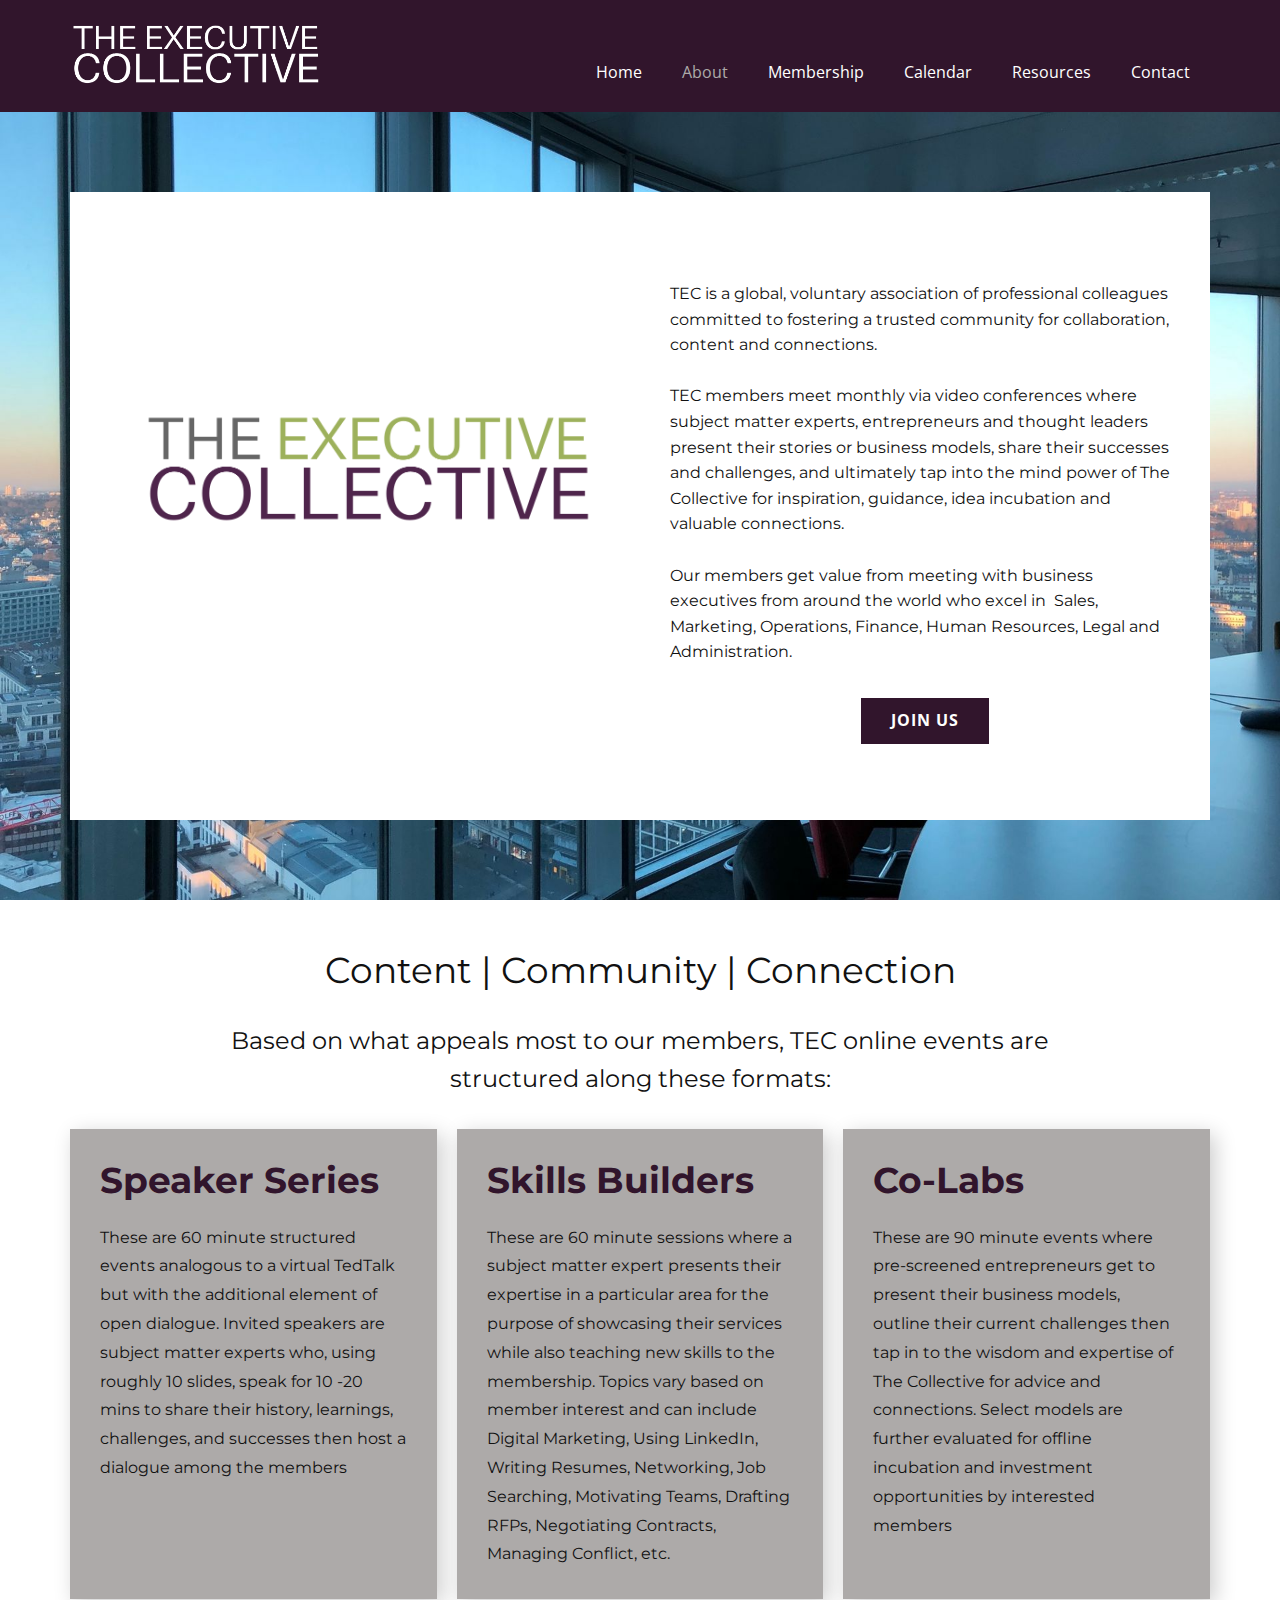
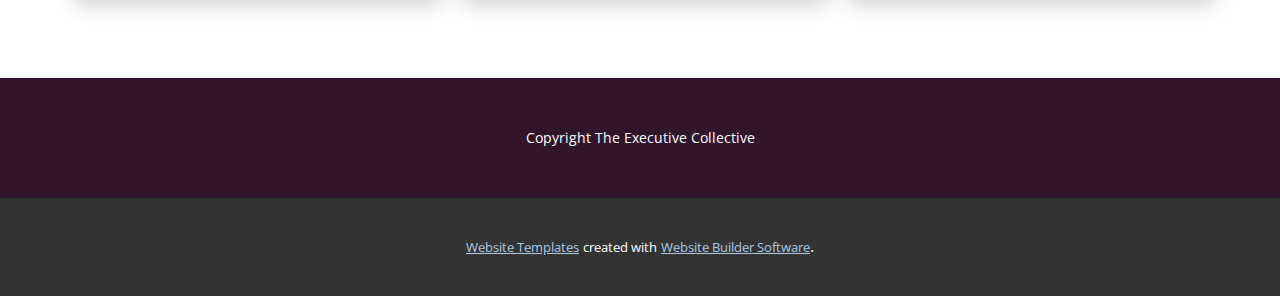
==== commit 240876de: "email and more" ====
--- a/About.html
+++ b/About.html
@@ -1,248 +1,95 @@
 <!DOCTYPE html>
-<html style="font-size: 16px" lang="en">
-  <head>
-    <meta name="viewport" content="width=device-width, initial-scale=1.0" />
-    <meta charset="utf-8" />
-    <meta
-      name="keywords"
-      content="​Based on what appeals most to our
-membership, we invite our guest presenters to:"
-    />
-    <meta name="description" content="" />
+<html style="font-size: 16px;" lang="en"><head>
+    <meta name="viewport" content="width=device-width, initial-scale=1.0">
+    <meta charset="utf-8">
+    <meta name="keywords" content="​Based on what appeals most to our
+membership, we invite our guest presenters to:">
+    <meta name="description" content="">
     <title>About</title>
-    <link rel="stylesheet" href="nicepage.css" media="screen" />
-    <link rel="stylesheet" href="About.css" media="screen" />
-    <script
-      class="u-script"
-      type="text/javascript"
-      src="jquery.js"
-      defer=""
-    ></script>
-    <script
-      class="u-script"
-      type="text/javascript"
-      src="nicepage.js"
-      defer=""
-    ></script>
-    <meta name="generator" content="Nicepage 4.18.4, nicepage.com" />
-    <link
-      id="u-theme-google-font"
-      rel="stylesheet"
-      href="https://fonts.googleapis.com/css?family=Roboto:100,100i,300,300i,400,400i,500,500i,700,700i,900,900i|Open+Sans:300,300i,400,400i,500,500i,600,600i,700,700i,800,800i"
-    />
-    <link
-      id="u-page-google-font"
-      rel="stylesheet"
-      href="https://fonts.googleapis.com/css?family=Montserrat:100,100i,200,200i,300,300i,400,400i,500,500i,600,600i,700,700i,800,800i,900,900i"
-    />
-
-    <script type="application/ld+json">
-      {
-        "@context": "http://schema.org",
-        "@type": "Organization",
-        "name": "Exec Collective",
-        "logo": "images/TheExecutiveCollective-final-white.png"
-      }
-    </script>
-    <meta name="theme-color" content="#478ac9" />
-    <meta property="og:title" content="About" />
-    <meta property="og:description" content="" />
-    <meta property="og:type" content="website" />
+    <link rel="stylesheet" href="nicepage.css" media="screen">
+<link rel="stylesheet" href="About.css" media="screen">
+    <script class="u-script" type="text/javascript" src="jquery.js" defer=""></script>
+    <script class="u-script" type="text/javascript" src="nicepage.js" defer=""></script>
+    <meta name="generator" content="Nicepage 4.18.4, nicepage.com">
+    <link id="u-theme-google-font" rel="stylesheet" href="https://fonts.googleapis.com/css?family=Roboto:100,100i,300,300i,400,400i,500,500i,700,700i,900,900i|Open+Sans:300,300i,400,400i,500,500i,600,600i,700,700i,800,800i">
+    <link id="u-page-google-font" rel="stylesheet" href="https://fonts.googleapis.com/css?family=Montserrat:100,100i,200,200i,300,300i,400,400i,500,500i,600,600i,700,700i,800,800i,900,900i">
+    
+    
+    
+    <script type="application/ld+json">{
+		"@context": "http://schema.org",
+		"@type": "Organization",
+		"name": "Exec Collective",
+		"logo": "images/TheExecutiveCollective-final-white.png"
+}</script>
+    <meta name="theme-color" content="#478ac9">
+    <meta property="og:title" content="About">
+    <meta property="og:description" content="">
+    <meta property="og:type" content="website">
   </head>
-  <body class="u-body u-xl-mode" data-lang="en">
-    <header class="u-clearfix u-custom-color-2 u-header u-header" id="sec-efd6">
-      <div class="u-clearfix u-sheet u-valign-middle u-sheet-1">
-        <a
-          href="Home.html"
-          class="u-image u-logo u-image-1"
-          data-image-width="972"
-          data-image-height="247"
-          title="Home"
-        >
-          <img
-            src="images/TheExecutiveCollective-final-white.png"
-            class="u-logo-image u-logo-image-1"
-          />
+  <body class="u-body u-xl-mode" data-lang="en"><header class="u-clearfix u-custom-color-2 u-header u-header" id="sec-efd6"><div class="u-clearfix u-sheet u-valign-middle u-sheet-1">
+        <a href="Home.html" class="u-image u-logo u-image-1" data-image-width="972" data-image-height="247" title="Home">
+          <img src="images/TheExecutiveCollective-final-white.png" class="u-logo-image u-logo-image-1">
         </a>
         <nav class="u-menu u-menu-one-level u-offcanvas u-menu-1">
-          <div
-            class="menu-collapse"
-            style="font-size: 1rem; letter-spacing: 0px"
-          >
-            <a
-              class="u-button-style u-custom-color u-custom-left-right-menu-spacing u-custom-padding-bottom u-custom-text-active-color u-custom-text-hover-color u-custom-top-bottom-menu-spacing u-nav-link u-text-active-palette-1-base u-text-hover-palette-2-base"
-              href="#"
-            >
-              <svg class="u-svg-link" viewBox="0 0 24 24">
-                <use
-                  xmlns:xlink="http://www.w3.org/1999/xlink"
-                  xlink:href="#menu-hamburger"
-                ></use>
-              </svg>
-              <svg
-                class="u-svg-content"
-                version="1.1"
-                id="menu-hamburger"
-                viewBox="0 0 16 16"
-                x="0px"
-                y="0px"
-                xmlns:xlink="http://www.w3.org/1999/xlink"
-                xmlns="http://www.w3.org/2000/svg"
-              >
-                <g>
-                  <rect y="1" width="16" height="2"></rect>
-                  <rect y="7" width="16" height="2"></rect>
-                  <rect y="13" width="16" height="2"></rect>
-                </g>
-              </svg>
+          <div class="menu-collapse" style="font-size: 1rem; letter-spacing: 0px;">
+            <a class="u-button-style u-custom-color u-custom-left-right-menu-spacing u-custom-padding-bottom u-custom-text-active-color u-custom-text-hover-color u-custom-top-bottom-menu-spacing u-nav-link u-text-active-palette-1-base u-text-hover-palette-2-base" href="#">
+              <svg class="u-svg-link" viewBox="0 0 24 24"><use xmlns:xlink="http://www.w3.org/1999/xlink" xlink:href="#menu-hamburger"></use></svg>
+              <svg class="u-svg-content" version="1.1" id="menu-hamburger" viewBox="0 0 16 16" x="0px" y="0px" xmlns:xlink="http://www.w3.org/1999/xlink" xmlns="http://www.w3.org/2000/svg"><g><rect y="1" width="16" height="2"></rect><rect y="7" width="16" height="2"></rect><rect y="13" width="16" height="2"></rect>
+</g></svg>
             </a>
           </div>
           <div class="u-custom-menu u-nav-container">
-            <ul class="u-nav u-unstyled u-nav-1">
-              <li class="u-nav-item">
-                <a
-                  class="u-button-style u-nav-link u-text-active-custom-color-3 u-text-hover-custom-color-4"
-                  href="Home.html"
-                  style="padding: 10px 20px"
-                  >Home</a
-                >
-              </li>
-              <li class="u-nav-item">
-                <a
-                  class="u-button-style u-nav-link u-text-active-custom-color-3 u-text-hover-custom-color-4"
-                  href="About.html"
-                  style="padding: 10px 20px"
-                  >About</a
-                >
-              </li>
-              <li class="u-nav-item">
-                <a
-                  class="u-button-style u-nav-link u-text-active-custom-color-3 u-text-hover-custom-color-4"
-                  href="Membership.html"
-                  style="padding: 10px 20px"
-                  >Membership</a
-                >
-              </li>
-              <li class="u-nav-item">
-                <a
-                  class="u-button-style u-nav-link u-text-active-custom-color-3 u-text-hover-custom-color-4"
-                  href="Calendar.html"
-                  style="padding: 10px 20px"
-                  >Calendar</a
-                >
-              </li>
-              <li class="u-nav-item">
-                <a
-                  class="u-button-style u-nav-link u-text-active-custom-color-3 u-text-hover-custom-color-4"
-                  href="Resources.html"
-                  style="padding: 10px 20px"
-                  >Resources</a
-                >
-              </li>
-              <li class="u-nav-item">
-                <a
-                  class="u-button-style u-nav-link u-text-active-custom-color-3 u-text-hover-custom-color-4"
-                  href="Contact.html"
-                  style="padding: 10px 20px"
-                  >Contact</a
-                >
-              </li>
-            </ul>
+            <ul class="u-nav u-unstyled u-nav-1"><li class="u-nav-item"><a class="u-button-style u-nav-link u-text-active-custom-color-3 u-text-hover-custom-color-4" href="Home.html" style="padding: 10px 20px;">Home</a>
+</li><li class="u-nav-item"><a class="u-button-style u-nav-link u-text-active-custom-color-3 u-text-hover-custom-color-4" href="About.html" style="padding: 10px 20px;">About</a>
+</li><li class="u-nav-item"><a class="u-button-style u-nav-link u-text-active-custom-color-3 u-text-hover-custom-color-4" href="Membership.html" style="padding: 10px 20px;">Membership</a>
+</li><li class="u-nav-item"><a class="u-button-style u-nav-link u-text-active-custom-color-3 u-text-hover-custom-color-4" href="Calendar.html" style="padding: 10px 20px;">Calendar</a>
+</li><li class="u-nav-item"><a class="u-button-style u-nav-link u-text-active-custom-color-3 u-text-hover-custom-color-4" href="Resources.html" style="padding: 10px 20px;">Resources</a>
+</li><li class="u-nav-item"><a class="u-button-style u-nav-link u-text-active-custom-color-3 u-text-hover-custom-color-4" href="Contact.html" style="padding: 10px 20px;">Contact</a>
+</li></ul>
           </div>
           <div class="u-custom-menu u-nav-container-collapse">
-            <div
-              class="u-black u-container-style u-inner-container-layout u-opacity u-opacity-95 u-sidenav"
-            >
+            <div class="u-black u-container-style u-inner-container-layout u-opacity u-opacity-95 u-sidenav">
               <div class="u-inner-container-layout u-sidenav-overflow">
                 <div class="u-menu-close"></div>
-                <ul
-                  class="u-align-center u-nav u-popupmenu-items u-unstyled u-nav-2"
-                >
-                  <li class="u-nav-item">
-                    <a class="u-button-style u-nav-link" href="Home.html"
-                      >Home</a
-                    >
-                  </li>
-                  <li class="u-nav-item">
-                    <a class="u-button-style u-nav-link" href="About.html"
-                      >About</a
-                    >
-                  </li>
-                  <li class="u-nav-item">
-                    <a class="u-button-style u-nav-link" href="Membership.html"
-                      >Membership</a
-                    >
-                  </li>
-                  <li class="u-nav-item">
-                    <a class="u-button-style u-nav-link" href="Calendar.html"
-                      >Calendar</a
-                    >
-                  </li>
-                  <li class="u-nav-item">
-                    <a class="u-button-style u-nav-link" href="Resources.html"
-                      >Resources</a
-                    >
-                  </li>
-                  <li class="u-nav-item">
-                    <a class="u-button-style u-nav-link" href="Contact.html"
-                      >Contact</a
-                    >
-                  </li>
-                </ul>
+                <ul class="u-align-center u-nav u-popupmenu-items u-unstyled u-nav-2"><li class="u-nav-item"><a class="u-button-style u-nav-link" href="Home.html">Home</a>
+</li><li class="u-nav-item"><a class="u-button-style u-nav-link" href="About.html">About</a>
+</li><li class="u-nav-item"><a class="u-button-style u-nav-link" href="Membership.html">Membership</a>
+</li><li class="u-nav-item"><a class="u-button-style u-nav-link" href="Calendar.html">Calendar</a>
+</li><li class="u-nav-item"><a class="u-button-style u-nav-link" href="Resources.html">Resources</a>
+</li><li class="u-nav-item"><a class="u-button-style u-nav-link" href="Contact.html">Contact</a>
+</li></ul>
               </div>
             </div>
             <div class="u-black u-menu-overlay u-opacity u-opacity-70"></div>
           </div>
         </nav>
-      </div>
-    </header>
-    <section
-      class="u-clearfix u-image u-section-1"
-      id="carousel_1972"
-      data-image-width="3921"
-      data-image-height="2940"
-    >
+      </div></header> 
+    <section class="u-clearfix u-image u-section-1" id="carousel_1972" data-image-width="3921" data-image-height="2940">
       <div class="u-clearfix u-sheet u-sheet-1">
         <div class="u-clearfix u-expanded-width u-layout-wrap u-layout-wrap-1">
           <div class="u-layout">
             <div class="u-layout-row">
-              <div
-                class="u-align-left u-container-style u-layout-cell u-size-30 u-white u-layout-cell-1"
-              >
+              <div class="u-align-left u-container-style u-layout-cell u-size-30 u-white u-layout-cell-1">
                 <div class="u-container-layout u-container-layout-1">
-                  <img
-                    class="u-image u-image-contain u-image-default u-image-1"
-                    src="images/TheExecutiveCollective-final-fullcolour.png"
-                    alt=""
-                    data-image-width="972"
-                    data-image-height="247"
-                  />
+                  <img class="u-image u-image-contain u-image-default u-image-1" src="images/TheExecutiveCollective-final-fullcolour.png" alt="" data-image-width="972" data-image-height="247">
                 </div>
               </div>
-              <div
-                class="u-align-left u-container-style u-layout-cell u-size-30 u-white u-layout-cell-2"
-              >
+              <div class="u-align-left u-container-style u-layout-cell u-size-30 u-white u-layout-cell-2">
                 <div class="u-container-layout u-container-layout-2">
-                  <p class="u-custom-font u-font-montserrat u-text u-text-1">
-                    TEC is a global, voluntary association of professional
-                    colleagues committed to fostering a trusted community for
-                    collaboration, content and connections.&nbsp;&nbsp;<br />
-                    <br />TEC members meet monthly via video conferences where
-                    subject matter experts, entrepreneurs and thought leaders
-                    present their stories or business models, share their
-                    successes and challenges, and ultimately tap into the mind
-                    power of The Collective for inspiration, guidance, idea
-                    incubation and valuable connections.<br />
-                    <br />Our members get value from meeting with business
-                    executives from around the world who excel in &nbsp;Sales,
-                    Marketing, Operations, Finance, Human Resources, Legal and
-                    Administration.&nbsp;
+                  <p class="u-custom-font u-font-montserrat u-text u-text-1"> TEC is a global, voluntary association of
+professional colleagues committed to fostering a trusted community for
+collaboration, content and connections.&nbsp;&nbsp;<br>
+                    <br>TEC members meet monthly via video
+conferences where subject matter experts, entrepreneurs and thought leaders
+present their stories or business models, share their successes and challenges,
+and ultimately tap into the mind power of The Collective for inspiration,
+guidance, idea incubation and valuable connections.<br>
+                    <br>Our members get value from meeting with business
+executives from around the world who excel in &nbsp;Sales, Marketing, Operations, Finance, Human
+Resources, Legal and Administration.&nbsp;
                   </p>
-                  <a
-                    href="Get-in-Touch.html"
-                    class="u-border-none u-btn u-button-style u-custom-color-2 u-hover-custom-color-4 u-btn-1"
-                    >Join us</a
-                  >
+                  <a href="Get-in-Touch.html" class="u-border-none u-btn u-button-style u-custom-color-2 u-hover-custom-color-4 u-btn-1">Join us</a>
                 </div>
               </div>
             </div>
@@ -252,84 +99,44 @@
     </section>
     <section class="u-align-center u-clearfix u-section-2" id="sec-1442">
       <div class="u-clearfix u-sheet u-sheet-1">
-        <h2 class="u-custom-font u-font-montserrat u-text u-text-1">
-          Content | Community | Connection
-        </h2>
-        <p
-          class="u-custom-font u-font-montserrat u-large-text u-text u-text-variant u-text-2"
-        >
-          Based on what appeals most to our members, TEC online events are
-          structured along these formats:
-        </p>
+        <h2 class="u-custom-font u-font-montserrat u-text u-text-1">Content | Community | Connection</h2>
+        <p class="u-custom-font u-font-montserrat u-large-text u-text u-text-variant u-text-2"> Based on what appeals most to our members, TEC online events are structured along these formats:</p>
         <div class="u-expanded-width u-list u-list-1">
           <div class="u-repeater u-repeater-1">
-            <div
-              class="u-align-left u-container-style u-custom-color-3 u-list-item u-repeater-item u-shape-rectangle u-list-item-1"
-            >
-              <div
-                class="u-container-layout u-similar-container u-container-layout-1"
-              >
-                <h3
-                  class="u-custom-font u-font-montserrat u-text u-text-custom-color-2 u-text-default u-text-3"
-                >
-                  <b>Speaker Series</b>
+            <div class="u-align-left u-container-style u-custom-color-3 u-list-item u-repeater-item u-shape-rectangle u-list-item-1">
+              <div class="u-container-layout u-similar-container u-container-layout-1">
+                <h3 class="u-custom-font u-font-montserrat u-text u-text-custom-color-2 u-text-default u-text-3"><b>Speaker
+Series</b>
                 </h3>
-                <p
-                  class="u-custom-font u-custom-item u-font-montserrat u-text u-text-body-color u-text-4"
-                >
-                  These are 60 minute structured events analogous to a virtual
-                  TedTalk but with the additional element of open dialogue.
-                  Invited speakers are subject matter experts who, using roughly
-                  10 slides, speak for 10 -20 mins to share their history,
-                  learnings, challenges, and successes then host a dialogue
-                  among the members&nbsp;&nbsp;<br />
+                <p class="u-custom-font u-custom-item u-font-montserrat u-text u-text-body-color u-text-4">These are 60 minute structured events
+analogous to a virtual TedTalk but with the additional element of open
+dialogue. Invited speakers are subject matter experts who, using roughly 10
+slides, speak for 10 -20 mins to share their history, learnings, challenges,
+and successes then host a dialogue among the members&nbsp;&nbsp;<br>
                 </p>
               </div>
             </div>
-            <div
-              class="u-align-left u-container-style u-custom-color-3 u-list-item u-repeater-item u-shape-rectangle u-list-item-2"
-            >
-              <div
-                class="u-container-layout u-similar-container u-container-layout-2"
-              >
-                <h3
-                  class="u-custom-font u-font-montserrat u-text u-text-custom-color-2 u-text-default u-text-5"
-                >
-                  Skills Builders
-                </h3>
-                <p
-                  class="u-custom-font u-custom-item u-font-montserrat u-text u-text-body-color u-text-6"
-                >
-                  These are 60 minute sessions where a subject matter expert
-                  presents their expertise in a particular area for the purpose
-                  of showcasing their services while also teaching new skills to
-                  the membership. Topics vary based on member interest and can
-                  include Digital Marketing, Using LinkedIn, Writing Resumes,
-                  Networking, Job Searching, Motivating Teams, Drafting RFPs,
-                  Negotiating Contracts, Managing Conflict, etc.<br />
+            <div class="u-align-left u-container-style u-custom-color-3 u-list-item u-repeater-item u-shape-rectangle u-list-item-2">
+              <div class="u-container-layout u-similar-container u-container-layout-2">
+                <h3 class="u-custom-font u-font-montserrat u-text u-text-custom-color-2 u-text-default u-text-5">Skills Builders</h3>
+                <p class="u-custom-font u-custom-item u-font-montserrat u-text u-text-body-color u-text-6"> These are 60 minute sessions where a subject matter expert
+presents their expertise in a particular area for the purpose of showcasing
+their services while also teaching new skills to the membership. Topics vary
+based on member interest and can include Digital Marketing, Using LinkedIn,
+Writing Resumes, Networking, Job Searching, Motivating Teams, Drafting RFPs,
+Negotiating Contracts, Managing Conflict, etc.<br>
                 </p>
               </div>
             </div>
-            <div
-              class="u-align-left u-container-style u-custom-color-3 u-list-item u-repeater-item u-shape-rectangle u-list-item-3"
-            >
-              <div
-                class="u-container-layout u-similar-container u-container-layout-3"
-              >
-                <h3
-                  class="u-custom-font u-font-montserrat u-text u-text-custom-color-2 u-text-default u-text-7"
-                >
-                  <b>Co-Labs</b>
+            <div class="u-align-left u-container-style u-custom-color-3 u-list-item u-repeater-item u-shape-rectangle u-list-item-3">
+              <div class="u-container-layout u-similar-container u-container-layout-3">
+                <h3 class="u-custom-font u-font-montserrat u-text u-text-custom-color-2 u-text-default u-text-7"><b>Co-Labs</b>
                 </h3>
-                <p
-                  class="u-custom-font u-custom-item u-font-montserrat u-text u-text-body-color u-text-8"
-                >
-                  These are 90 minute events where pre-screened entrepreneurs
-                  get to present their business models, outline their current
-                  challenges then tap in to the wisdom and expertise of The
-                  Collective for advice and connections. Select models are
-                  further evaluated for offline incubation and investment
-                  opportunities by interested members&nbsp;&nbsp;<br />
+                <p class="u-custom-font u-custom-item u-font-montserrat u-text u-text-body-color u-text-8"> These are 90 minute events
+where pre-screened entrepreneurs get to present their business models, outline
+their current challenges then tap in to the wisdom and expertise of The Collective
+for advice and connections. Select models are further evaluated for offline incubation
+and investment opportunities by interested members&nbsp;&nbsp;<br>
                 </p>
               </div>
             </div>
@@ -337,16 +144,21 @@
         </div>
       </div>
     </section>
-
-    <footer
-      class="u-align-center u-clearfix u-custom-color-2 u-footer u-footer"
-      id="sec-881b"
-    >
-      <div class="u-clearfix u-sheet u-sheet-1">
-        <p class="u-small-text u-text u-text-variant u-text-1">
-          Copyright The Executive Collective
-        </p>
-      </div>
-    </footer>
-  </body>
-</html>
+    
+    
+    <footer class="u-align-center u-clearfix u-custom-color-2 u-footer u-footer" id="sec-881b"><div class="u-clearfix u-sheet u-sheet-1">
+        <p class="u-small-text u-text u-text-variant u-text-1">Copyright The Executive Collective</p>
+      </div></footer>
+    <section class="u-backlink u-clearfix u-grey-80">
+      <a class="u-link" href="https://nicepage.com/website-templates" target="_blank">
+        <span>Website Templates</span>
+      </a>
+      <p class="u-text">
+        <span>created with</span>
+      </p>
+      <a class="u-link" href="" target="_blank">
+        <span>Website Builder Software</span>
+      </a>. 
+    </section>
+  
+</body></html>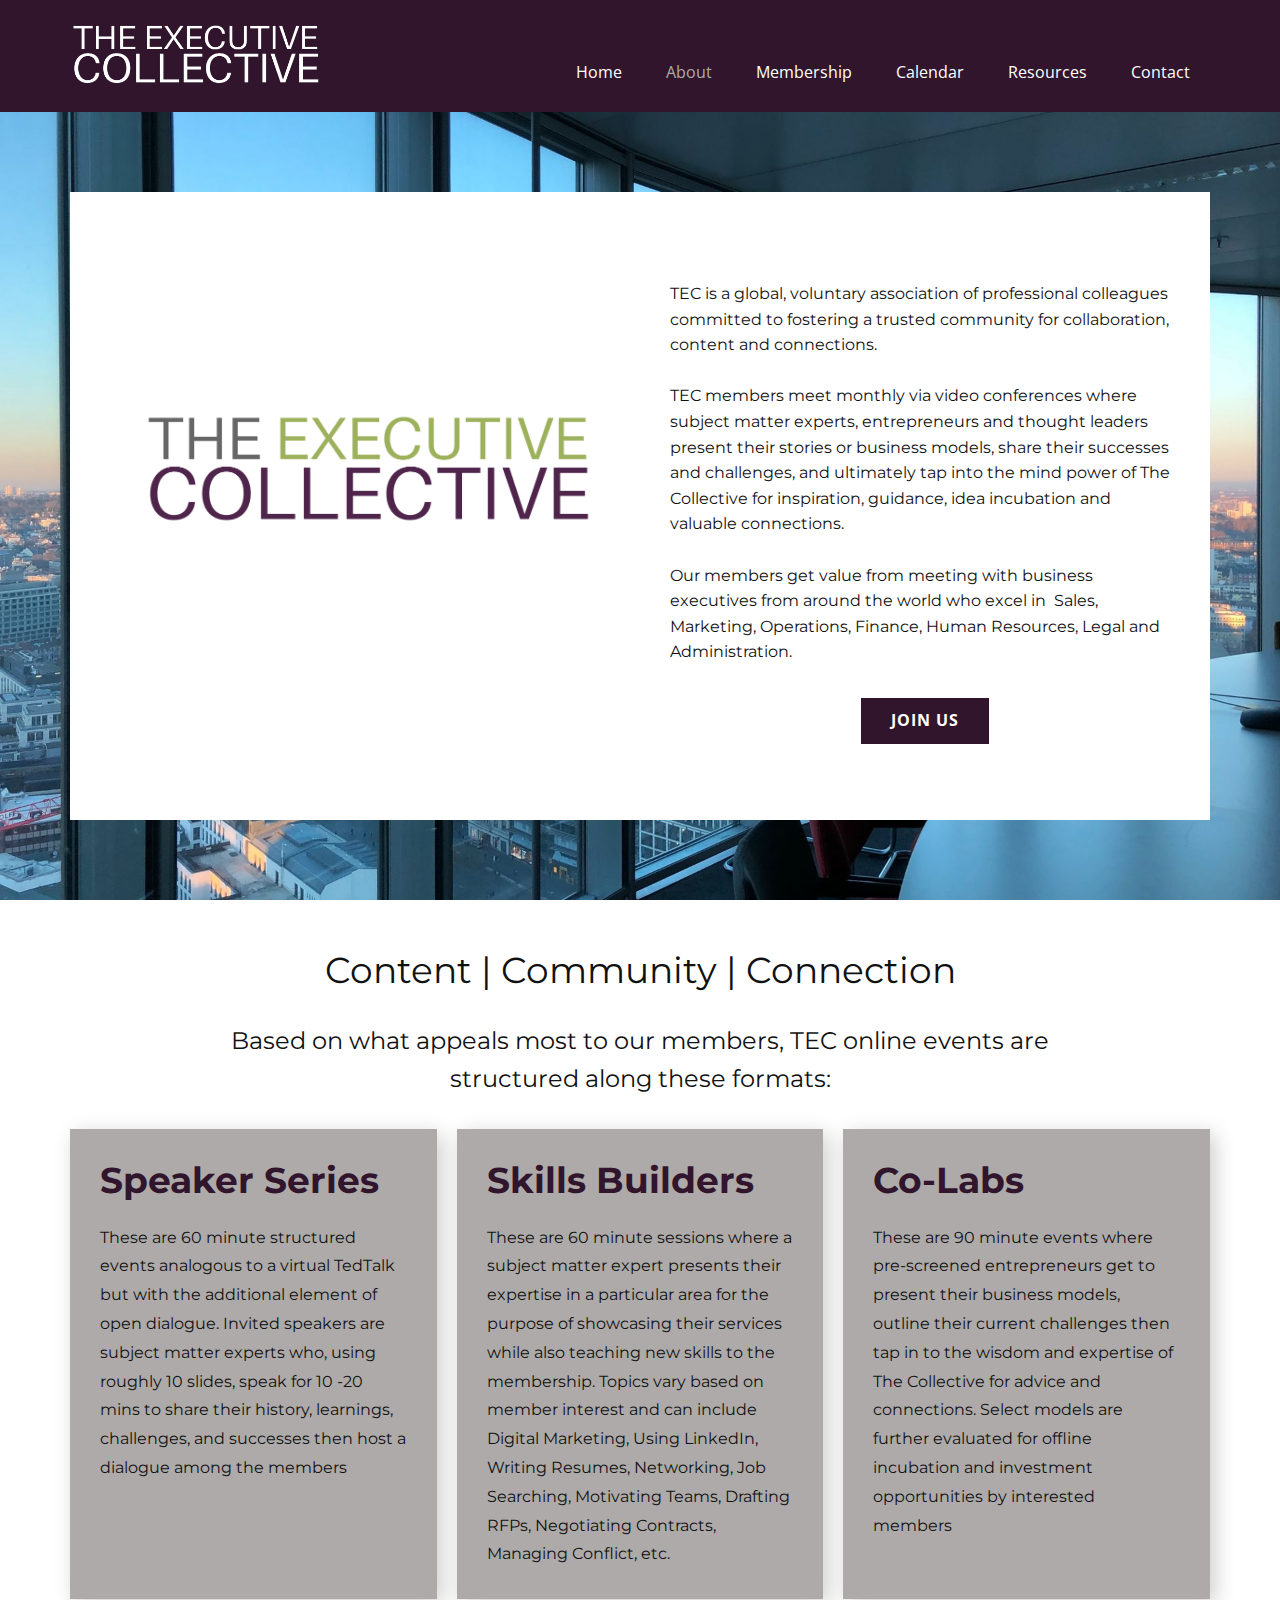
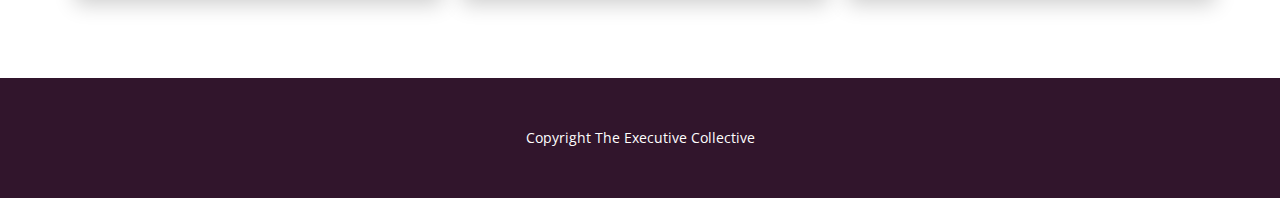
==== commit 20adf27d: "removing footer" ====
--- a/About.html
+++ b/About.html
@@ -1,95 +1,248 @@
 <!DOCTYPE html>
-<html style="font-size: 16px;" lang="en"><head>
-    <meta name="viewport" content="width=device-width, initial-scale=1.0">
-    <meta charset="utf-8">
-    <meta name="keywords" content="​Based on what appeals most to our
-membership, we invite our guest presenters to:">
-    <meta name="description" content="">
+<html style="font-size: 16px" lang="en">
+  <head>
+    <meta name="viewport" content="width=device-width, initial-scale=1.0" />
+    <meta charset="utf-8" />
+    <meta
+      name="keywords"
+      content="​Based on what appeals most to our
+membership, we invite our guest presenters to:"
+    />
+    <meta name="description" content="" />
     <title>About</title>
-    <link rel="stylesheet" href="nicepage.css" media="screen">
-<link rel="stylesheet" href="About.css" media="screen">
-    <script class="u-script" type="text/javascript" src="jquery.js" defer=""></script>
-    <script class="u-script" type="text/javascript" src="nicepage.js" defer=""></script>
-    <meta name="generator" content="Nicepage 4.18.4, nicepage.com">
-    <link id="u-theme-google-font" rel="stylesheet" href="https://fonts.googleapis.com/css?family=Roboto:100,100i,300,300i,400,400i,500,500i,700,700i,900,900i|Open+Sans:300,300i,400,400i,500,500i,600,600i,700,700i,800,800i">
-    <link id="u-page-google-font" rel="stylesheet" href="https://fonts.googleapis.com/css?family=Montserrat:100,100i,200,200i,300,300i,400,400i,500,500i,600,600i,700,700i,800,800i,900,900i">
-    
-    
-    
-    <script type="application/ld+json">{
-		"@context": "http://schema.org",
-		"@type": "Organization",
-		"name": "Exec Collective",
-		"logo": "images/TheExecutiveCollective-final-white.png"
-}</script>
-    <meta name="theme-color" content="#478ac9">
-    <meta property="og:title" content="About">
-    <meta property="og:description" content="">
-    <meta property="og:type" content="website">
+    <link rel="stylesheet" href="nicepage.css" media="screen" />
+    <link rel="stylesheet" href="About.css" media="screen" />
+    <script
+      class="u-script"
+      type="text/javascript"
+      src="jquery.js"
+      defer=""
+    ></script>
+    <script
+      class="u-script"
+      type="text/javascript"
+      src="nicepage.js"
+      defer=""
+    ></script>
+    <meta name="generator" content="Nicepage 4.18.4, nicepage.com" />
+    <link
+      id="u-theme-google-font"
+      rel="stylesheet"
+      href="https://fonts.googleapis.com/css?family=Roboto:100,100i,300,300i,400,400i,500,500i,700,700i,900,900i|Open+Sans:300,300i,400,400i,500,500i,600,600i,700,700i,800,800i"
+    />
+    <link
+      id="u-page-google-font"
+      rel="stylesheet"
+      href="https://fonts.googleapis.com/css?family=Montserrat:100,100i,200,200i,300,300i,400,400i,500,500i,600,600i,700,700i,800,800i,900,900i"
+    />
+
+    <script type="application/ld+json">
+      {
+        "@context": "http://schema.org",
+        "@type": "Organization",
+        "name": "Exec Collective",
+        "logo": "images/TheExecutiveCollective-final-white.png"
+      }
+    </script>
+    <meta name="theme-color" content="#478ac9" />
+    <meta property="og:title" content="About" />
+    <meta property="og:description" content="" />
+    <meta property="og:type" content="website" />
   </head>
-  <body class="u-body u-xl-mode" data-lang="en"><header class="u-clearfix u-custom-color-2 u-header u-header" id="sec-efd6"><div class="u-clearfix u-sheet u-valign-middle u-sheet-1">
-        <a href="Home.html" class="u-image u-logo u-image-1" data-image-width="972" data-image-height="247" title="Home">
-          <img src="images/TheExecutiveCollective-final-white.png" class="u-logo-image u-logo-image-1">
+  <body class="u-body u-xl-mode" data-lang="en">
+    <header class="u-clearfix u-custom-color-2 u-header u-header" id="sec-efd6">
+      <div class="u-clearfix u-sheet u-valign-middle u-sheet-1">
+        <a
+          href="Home.html"
+          class="u-image u-logo u-image-1"
+          data-image-width="972"
+          data-image-height="247"
+          title="Home"
+        >
+          <img
+            src="images/TheExecutiveCollective-final-white.png"
+            class="u-logo-image u-logo-image-1"
+          />
         </a>
         <nav class="u-menu u-menu-one-level u-offcanvas u-menu-1">
-          <div class="menu-collapse" style="font-size: 1rem; letter-spacing: 0px;">
-            <a class="u-button-style u-custom-color u-custom-left-right-menu-spacing u-custom-padding-bottom u-custom-text-active-color u-custom-text-hover-color u-custom-top-bottom-menu-spacing u-nav-link u-text-active-palette-1-base u-text-hover-palette-2-base" href="#">
-              <svg class="u-svg-link" viewBox="0 0 24 24"><use xmlns:xlink="http://www.w3.org/1999/xlink" xlink:href="#menu-hamburger"></use></svg>
-              <svg class="u-svg-content" version="1.1" id="menu-hamburger" viewBox="0 0 16 16" x="0px" y="0px" xmlns:xlink="http://www.w3.org/1999/xlink" xmlns="http://www.w3.org/2000/svg"><g><rect y="1" width="16" height="2"></rect><rect y="7" width="16" height="2"></rect><rect y="13" width="16" height="2"></rect>
-</g></svg>
+          <div
+            class="menu-collapse"
+            style="font-size: 1rem; letter-spacing: 0px"
+          >
+            <a
+              class="u-button-style u-custom-color u-custom-left-right-menu-spacing u-custom-padding-bottom u-custom-text-active-color u-custom-text-hover-color u-custom-top-bottom-menu-spacing u-nav-link u-text-active-palette-1-base u-text-hover-palette-2-base"
+              href="#"
+            >
+              <svg class="u-svg-link" viewBox="0 0 24 24">
+                <use
+                  xmlns:xlink="http://www.w3.org/1999/xlink"
+                  xlink:href="#menu-hamburger"
+                ></use>
+              </svg>
+              <svg
+                class="u-svg-content"
+                version="1.1"
+                id="menu-hamburger"
+                viewBox="0 0 16 16"
+                x="0px"
+                y="0px"
+                xmlns:xlink="http://www.w3.org/1999/xlink"
+                xmlns="http://www.w3.org/2000/svg"
+              >
+                <g>
+                  <rect y="1" width="16" height="2"></rect>
+                  <rect y="7" width="16" height="2"></rect>
+                  <rect y="13" width="16" height="2"></rect>
+                </g>
+              </svg>
             </a>
           </div>
           <div class="u-custom-menu u-nav-container">
-            <ul class="u-nav u-unstyled u-nav-1"><li class="u-nav-item"><a class="u-button-style u-nav-link u-text-active-custom-color-3 u-text-hover-custom-color-4" href="Home.html" style="padding: 10px 20px;">Home</a>
-</li><li class="u-nav-item"><a class="u-button-style u-nav-link u-text-active-custom-color-3 u-text-hover-custom-color-4" href="About.html" style="padding: 10px 20px;">About</a>
-</li><li class="u-nav-item"><a class="u-button-style u-nav-link u-text-active-custom-color-3 u-text-hover-custom-color-4" href="Membership.html" style="padding: 10px 20px;">Membership</a>
-</li><li class="u-nav-item"><a class="u-button-style u-nav-link u-text-active-custom-color-3 u-text-hover-custom-color-4" href="Calendar.html" style="padding: 10px 20px;">Calendar</a>
-</li><li class="u-nav-item"><a class="u-button-style u-nav-link u-text-active-custom-color-3 u-text-hover-custom-color-4" href="Resources.html" style="padding: 10px 20px;">Resources</a>
-</li><li class="u-nav-item"><a class="u-button-style u-nav-link u-text-active-custom-color-3 u-text-hover-custom-color-4" href="Contact.html" style="padding: 10px 20px;">Contact</a>
-</li></ul>
+            <ul class="u-nav u-unstyled u-nav-1">
+              <li class="u-nav-item">
+                <a
+                  class="u-button-style u-nav-link u-text-active-custom-color-3 u-text-hover-custom-color-4"
+                  href="Home.html"
+                  style="padding: 10px 20px"
+                  >Home</a
+                >
+              </li>
+              <li class="u-nav-item">
+                <a
+                  class="u-button-style u-nav-link u-text-active-custom-color-3 u-text-hover-custom-color-4"
+                  href="About.html"
+                  style="padding: 10px 20px"
+                  >About</a
+                >
+              </li>
+              <li class="u-nav-item">
+                <a
+                  class="u-button-style u-nav-link u-text-active-custom-color-3 u-text-hover-custom-color-4"
+                  href="Membership.html"
+                  style="padding: 10px 20px"
+                  >Membership</a
+                >
+              </li>
+              <li class="u-nav-item">
+                <a
+                  class="u-button-style u-nav-link u-text-active-custom-color-3 u-text-hover-custom-color-4"
+                  href="Calendar.html"
+                  style="padding: 10px 20px"
+                  >Calendar</a
+                >
+              </li>
+              <li class="u-nav-item">
+                <a
+                  class="u-button-style u-nav-link u-text-active-custom-color-3 u-text-hover-custom-color-4"
+                  href="Resources.html"
+                  style="padding: 10px 20px"
+                  >Resources</a
+                >
+              </li>
+              <li class="u-nav-item">
+                <a
+                  class="u-button-style u-nav-link u-text-active-custom-color-3 u-text-hover-custom-color-4"
+                  href="Contact.html"
+                  style="padding: 10px 20px"
+                  >Contact</a
+                >
+              </li>
+            </ul>
           </div>
           <div class="u-custom-menu u-nav-container-collapse">
-            <div class="u-black u-container-style u-inner-container-layout u-opacity u-opacity-95 u-sidenav">
+            <div
+              class="u-black u-container-style u-inner-container-layout u-opacity u-opacity-95 u-sidenav"
+            >
               <div class="u-inner-container-layout u-sidenav-overflow">
                 <div class="u-menu-close"></div>
-                <ul class="u-align-center u-nav u-popupmenu-items u-unstyled u-nav-2"><li class="u-nav-item"><a class="u-button-style u-nav-link" href="Home.html">Home</a>
-</li><li class="u-nav-item"><a class="u-button-style u-nav-link" href="About.html">About</a>
-</li><li class="u-nav-item"><a class="u-button-style u-nav-link" href="Membership.html">Membership</a>
-</li><li class="u-nav-item"><a class="u-button-style u-nav-link" href="Calendar.html">Calendar</a>
-</li><li class="u-nav-item"><a class="u-button-style u-nav-link" href="Resources.html">Resources</a>
-</li><li class="u-nav-item"><a class="u-button-style u-nav-link" href="Contact.html">Contact</a>
-</li></ul>
+                <ul
+                  class="u-align-center u-nav u-popupmenu-items u-unstyled u-nav-2"
+                >
+                  <li class="u-nav-item">
+                    <a class="u-button-style u-nav-link" href="Home.html"
+                      >Home</a
+                    >
+                  </li>
+                  <li class="u-nav-item">
+                    <a class="u-button-style u-nav-link" href="About.html"
+                      >About</a
+                    >
+                  </li>
+                  <li class="u-nav-item">
+                    <a class="u-button-style u-nav-link" href="Membership.html"
+                      >Membership</a
+                    >
+                  </li>
+                  <li class="u-nav-item">
+                    <a class="u-button-style u-nav-link" href="Calendar.html"
+                      >Calendar</a
+                    >
+                  </li>
+                  <li class="u-nav-item">
+                    <a class="u-button-style u-nav-link" href="Resources.html"
+                      >Resources</a
+                    >
+                  </li>
+                  <li class="u-nav-item">
+                    <a class="u-button-style u-nav-link" href="Contact.html"
+                      >Contact</a
+                    >
+                  </li>
+                </ul>
               </div>
             </div>
             <div class="u-black u-menu-overlay u-opacity u-opacity-70"></div>
           </div>
         </nav>
-      </div></header> 
-    <section class="u-clearfix u-image u-section-1" id="carousel_1972" data-image-width="3921" data-image-height="2940">
+      </div>
+    </header>
+    <section
+      class="u-clearfix u-image u-section-1"
+      id="carousel_1972"
+      data-image-width="3921"
+      data-image-height="2940"
+    >
       <div class="u-clearfix u-sheet u-sheet-1">
         <div class="u-clearfix u-expanded-width u-layout-wrap u-layout-wrap-1">
           <div class="u-layout">
             <div class="u-layout-row">
-              <div class="u-align-left u-container-style u-layout-cell u-size-30 u-white u-layout-cell-1">
+              <div
+                class="u-align-left u-container-style u-layout-cell u-size-30 u-white u-layout-cell-1"
+              >
                 <div class="u-container-layout u-container-layout-1">
-                  <img class="u-image u-image-contain u-image-default u-image-1" src="images/TheExecutiveCollective-final-fullcolour.png" alt="" data-image-width="972" data-image-height="247">
+                  <img
+                    class="u-image u-image-contain u-image-default u-image-1"
+                    src="images/TheExecutiveCollective-final-fullcolour.png"
+                    alt=""
+                    data-image-width="972"
+                    data-image-height="247"
+                  />
                 </div>
               </div>
-              <div class="u-align-left u-container-style u-layout-cell u-size-30 u-white u-layout-cell-2">
+              <div
+                class="u-align-left u-container-style u-layout-cell u-size-30 u-white u-layout-cell-2"
+              >
                 <div class="u-container-layout u-container-layout-2">
-                  <p class="u-custom-font u-font-montserrat u-text u-text-1"> TEC is a global, voluntary association of
-professional colleagues committed to fostering a trusted community for
-collaboration, content and connections.&nbsp;&nbsp;<br>
-                    <br>TEC members meet monthly via video
-conferences where subject matter experts, entrepreneurs and thought leaders
-present their stories or business models, share their successes and challenges,
-and ultimately tap into the mind power of The Collective for inspiration,
-guidance, idea incubation and valuable connections.<br>
-                    <br>Our members get value from meeting with business
-executives from around the world who excel in &nbsp;Sales, Marketing, Operations, Finance, Human
-Resources, Legal and Administration.&nbsp;
+                  <p class="u-custom-font u-font-montserrat u-text u-text-1">
+                    TEC is a global, voluntary association of professional
+                    colleagues committed to fostering a trusted community for
+                    collaboration, content and connections.&nbsp;&nbsp;<br />
+                    <br />TEC members meet monthly via video conferences where
+                    subject matter experts, entrepreneurs and thought leaders
+                    present their stories or business models, share their
+                    successes and challenges, and ultimately tap into the mind
+                    power of The Collective for inspiration, guidance, idea
+                    incubation and valuable connections.<br />
+                    <br />Our members get value from meeting with business
+                    executives from around the world who excel in &nbsp;Sales,
+                    Marketing, Operations, Finance, Human Resources, Legal and
+                    Administration.&nbsp;
                   </p>
-                  <a href="Get-in-Touch.html" class="u-border-none u-btn u-button-style u-custom-color-2 u-hover-custom-color-4 u-btn-1">Join us</a>
+                  <a
+                    href="Get-in-Touch.html"
+                    class="u-border-none u-btn u-button-style u-custom-color-2 u-hover-custom-color-4 u-btn-1"
+                    >Join us</a
+                  >
                 </div>
               </div>
             </div>
@@ -99,44 +252,84 @@
     </section>
     <section class="u-align-center u-clearfix u-section-2" id="sec-1442">
       <div class="u-clearfix u-sheet u-sheet-1">
-        <h2 class="u-custom-font u-font-montserrat u-text u-text-1">Content | Community | Connection</h2>
-        <p class="u-custom-font u-font-montserrat u-large-text u-text u-text-variant u-text-2"> Based on what appeals most to our members, TEC online events are structured along these formats:</p>
+        <h2 class="u-custom-font u-font-montserrat u-text u-text-1">
+          Content | Community | Connection
+        </h2>
+        <p
+          class="u-custom-font u-font-montserrat u-large-text u-text u-text-variant u-text-2"
+        >
+          Based on what appeals most to our members, TEC online events are
+          structured along these formats:
+        </p>
         <div class="u-expanded-width u-list u-list-1">
           <div class="u-repeater u-repeater-1">
-            <div class="u-align-left u-container-style u-custom-color-3 u-list-item u-repeater-item u-shape-rectangle u-list-item-1">
-              <div class="u-container-layout u-similar-container u-container-layout-1">
-                <h3 class="u-custom-font u-font-montserrat u-text u-text-custom-color-2 u-text-default u-text-3"><b>Speaker
-Series</b>
+            <div
+              class="u-align-left u-container-style u-custom-color-3 u-list-item u-repeater-item u-shape-rectangle u-list-item-1"
+            >
+              <div
+                class="u-container-layout u-similar-container u-container-layout-1"
+              >
+                <h3
+                  class="u-custom-font u-font-montserrat u-text u-text-custom-color-2 u-text-default u-text-3"
+                >
+                  <b>Speaker Series</b>
                 </h3>
-                <p class="u-custom-font u-custom-item u-font-montserrat u-text u-text-body-color u-text-4">These are 60 minute structured events
-analogous to a virtual TedTalk but with the additional element of open
-dialogue. Invited speakers are subject matter experts who, using roughly 10
-slides, speak for 10 -20 mins to share their history, learnings, challenges,
-and successes then host a dialogue among the members&nbsp;&nbsp;<br>
+                <p
+                  class="u-custom-font u-custom-item u-font-montserrat u-text u-text-body-color u-text-4"
+                >
+                  These are 60 minute structured events analogous to a virtual
+                  TedTalk but with the additional element of open dialogue.
+                  Invited speakers are subject matter experts who, using roughly
+                  10 slides, speak for 10 -20 mins to share their history,
+                  learnings, challenges, and successes then host a dialogue
+                  among the members&nbsp;&nbsp;<br />
                 </p>
               </div>
             </div>
-            <div class="u-align-left u-container-style u-custom-color-3 u-list-item u-repeater-item u-shape-rectangle u-list-item-2">
-              <div class="u-container-layout u-similar-container u-container-layout-2">
-                <h3 class="u-custom-font u-font-montserrat u-text u-text-custom-color-2 u-text-default u-text-5">Skills Builders</h3>
-                <p class="u-custom-font u-custom-item u-font-montserrat u-text u-text-body-color u-text-6"> These are 60 minute sessions where a subject matter expert
-presents their expertise in a particular area for the purpose of showcasing
-their services while also teaching new skills to the membership. Topics vary
-based on member interest and can include Digital Marketing, Using LinkedIn,
-Writing Resumes, Networking, Job Searching, Motivating Teams, Drafting RFPs,
-Negotiating Contracts, Managing Conflict, etc.<br>
+            <div
+              class="u-align-left u-container-style u-custom-color-3 u-list-item u-repeater-item u-shape-rectangle u-list-item-2"
+            >
+              <div
+                class="u-container-layout u-similar-container u-container-layout-2"
+              >
+                <h3
+                  class="u-custom-font u-font-montserrat u-text u-text-custom-color-2 u-text-default u-text-5"
+                >
+                  Skills Builders
+                </h3>
+                <p
+                  class="u-custom-font u-custom-item u-font-montserrat u-text u-text-body-color u-text-6"
+                >
+                  These are 60 minute sessions where a subject matter expert
+                  presents their expertise in a particular area for the purpose
+                  of showcasing their services while also teaching new skills to
+                  the membership. Topics vary based on member interest and can
+                  include Digital Marketing, Using LinkedIn, Writing Resumes,
+                  Networking, Job Searching, Motivating Teams, Drafting RFPs,
+                  Negotiating Contracts, Managing Conflict, etc.<br />
                 </p>
               </div>
             </div>
-            <div class="u-align-left u-container-style u-custom-color-3 u-list-item u-repeater-item u-shape-rectangle u-list-item-3">
-              <div class="u-container-layout u-similar-container u-container-layout-3">
-                <h3 class="u-custom-font u-font-montserrat u-text u-text-custom-color-2 u-text-default u-text-7"><b>Co-Labs</b>
+            <div
+              class="u-align-left u-container-style u-custom-color-3 u-list-item u-repeater-item u-shape-rectangle u-list-item-3"
+            >
+              <div
+                class="u-container-layout u-similar-container u-container-layout-3"
+              >
+                <h3
+                  class="u-custom-font u-font-montserrat u-text u-text-custom-color-2 u-text-default u-text-7"
+                >
+                  <b>Co-Labs</b>
                 </h3>
-                <p class="u-custom-font u-custom-item u-font-montserrat u-text u-text-body-color u-text-8"> These are 90 minute events
-where pre-screened entrepreneurs get to present their business models, outline
-their current challenges then tap in to the wisdom and expertise of The Collective
-for advice and connections. Select models are further evaluated for offline incubation
-and investment opportunities by interested members&nbsp;&nbsp;<br>
+                <p
+                  class="u-custom-font u-custom-item u-font-montserrat u-text u-text-body-color u-text-8"
+                >
+                  These are 90 minute events where pre-screened entrepreneurs
+                  get to present their business models, outline their current
+                  challenges then tap in to the wisdom and expertise of The
+                  Collective for advice and connections. Select models are
+                  further evaluated for offline incubation and investment
+                  opportunities by interested members&nbsp;&nbsp;<br />
                 </p>
               </div>
             </div>
@@ -144,21 +337,16 @@
         </div>
       </div>
     </section>
-    
-    
-    <footer class="u-align-center u-clearfix u-custom-color-2 u-footer u-footer" id="sec-881b"><div class="u-clearfix u-sheet u-sheet-1">
-        <p class="u-small-text u-text u-text-variant u-text-1">Copyright The Executive Collective</p>
-      </div></footer>
-    <section class="u-backlink u-clearfix u-grey-80">
-      <a class="u-link" href="https://nicepage.com/website-templates" target="_blank">
-        <span>Website Templates</span>
-      </a>
-      <p class="u-text">
-        <span>created with</span>
-      </p>
-      <a class="u-link" href="" target="_blank">
-        <span>Website Builder Software</span>
-      </a>. 
-    </section>
-  
-</body></html>+
+    <footer
+      class="u-align-center u-clearfix u-custom-color-2 u-footer u-footer"
+      id="sec-881b"
+    >
+      <div class="u-clearfix u-sheet u-sheet-1">
+        <p class="u-small-text u-text u-text-variant u-text-1">
+          Copyright The Executive Collective
+        </p>
+      </div>
+    </footer>
+  </body>
+</html>
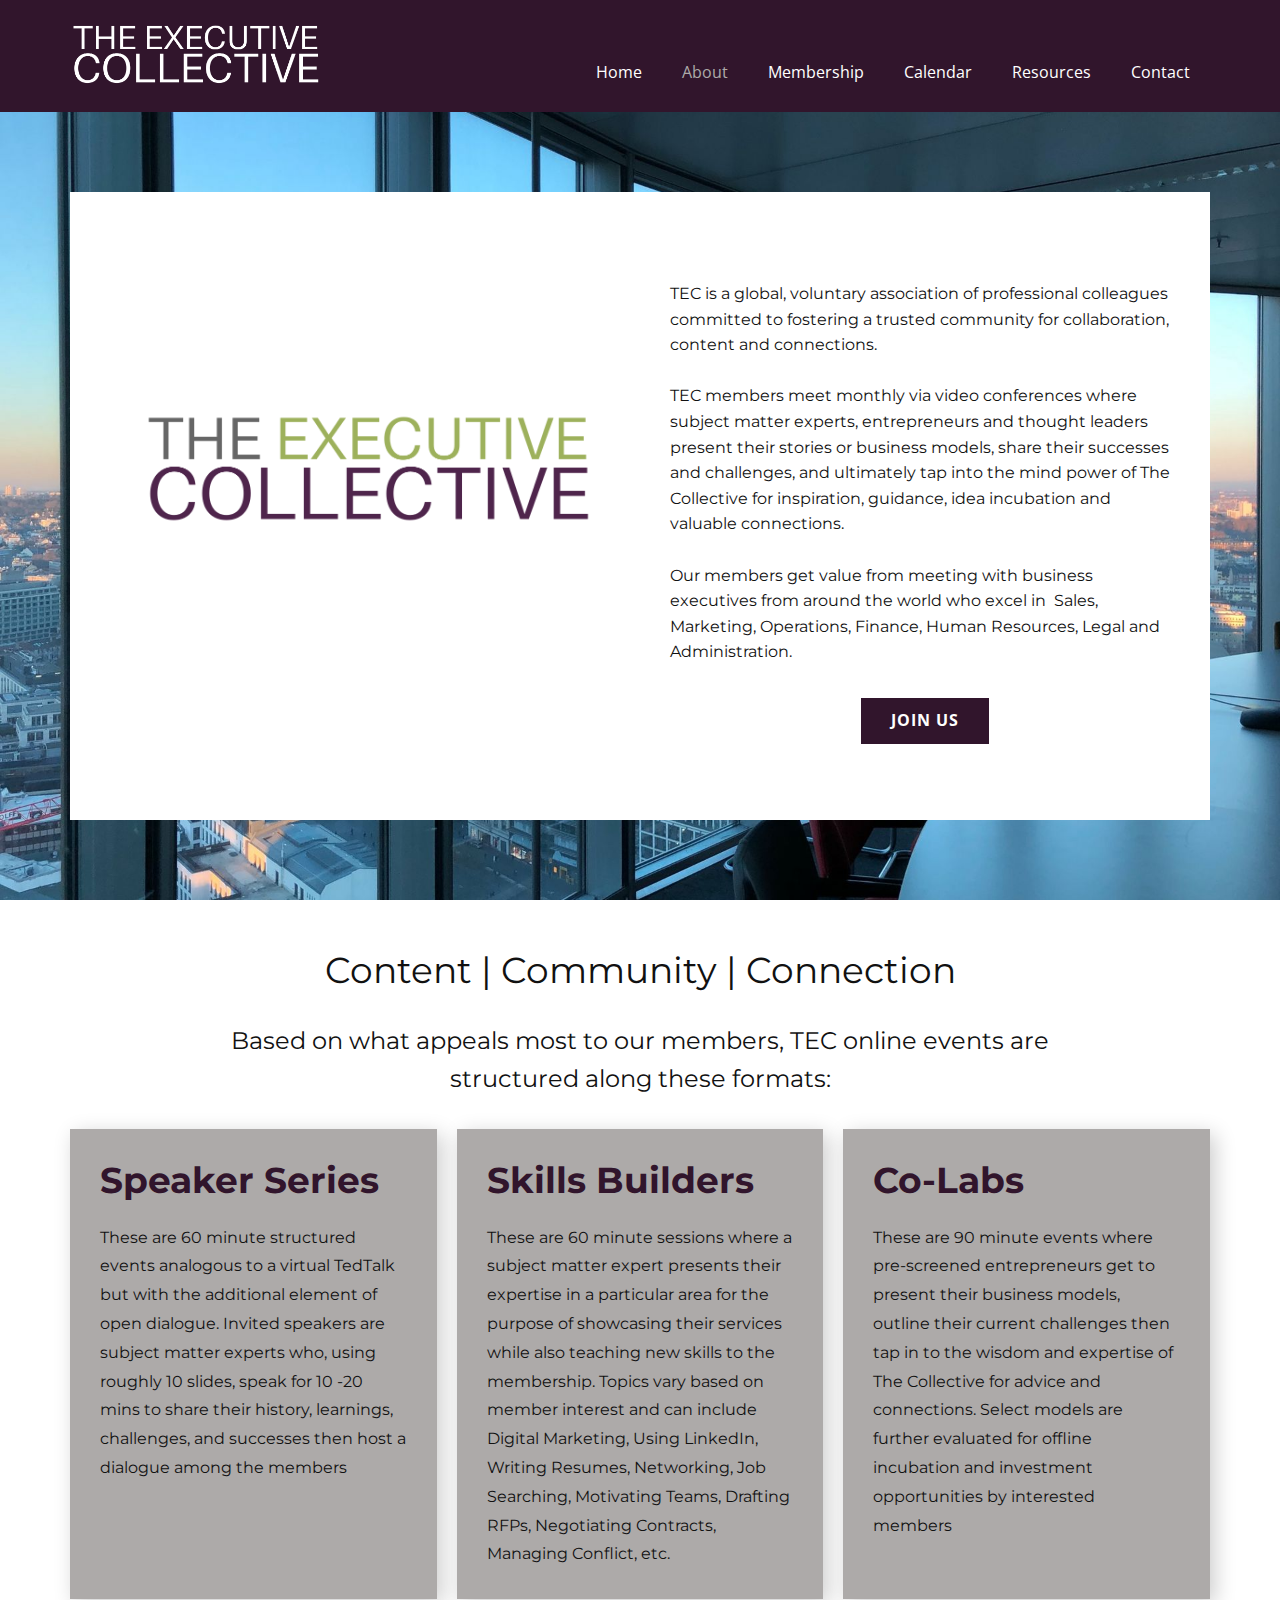
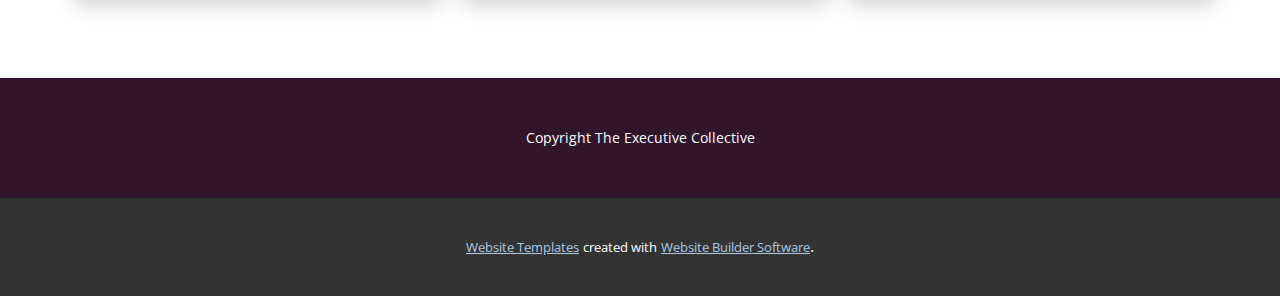
==== commit 771e6805: "editing duncan logo" ====
--- a/About.html
+++ b/About.html
@@ -1,248 +1,95 @@
 <!DOCTYPE html>
-<html style="font-size: 16px" lang="en">
-  <head>
-    <meta name="viewport" content="width=device-width, initial-scale=1.0" />
-    <meta charset="utf-8" />
-    <meta
-      name="keywords"
-      content="​Based on what appeals most to our
-membership, we invite our guest presenters to:"
-    />
-    <meta name="description" content="" />
+<html style="font-size: 16px;" lang="en"><head>
+    <meta name="viewport" content="width=device-width, initial-scale=1.0">
+    <meta charset="utf-8">
+    <meta name="keywords" content="​Based on what appeals most to our
+membership, we invite our guest presenters to:">
+    <meta name="description" content="">
     <title>About</title>
-    <link rel="stylesheet" href="nicepage.css" media="screen" />
-    <link rel="stylesheet" href="About.css" media="screen" />
-    <script
-      class="u-script"
-      type="text/javascript"
-      src="jquery.js"
-      defer=""
-    ></script>
-    <script
-      class="u-script"
-      type="text/javascript"
-      src="nicepage.js"
-      defer=""
-    ></script>
-    <meta name="generator" content="Nicepage 4.18.4, nicepage.com" />
-    <link
-      id="u-theme-google-font"
-      rel="stylesheet"
-      href="https://fonts.googleapis.com/css?family=Roboto:100,100i,300,300i,400,400i,500,500i,700,700i,900,900i|Open+Sans:300,300i,400,400i,500,500i,600,600i,700,700i,800,800i"
-    />
-    <link
-      id="u-page-google-font"
-      rel="stylesheet"
-      href="https://fonts.googleapis.com/css?family=Montserrat:100,100i,200,200i,300,300i,400,400i,500,500i,600,600i,700,700i,800,800i,900,900i"
-    />
-
-    <script type="application/ld+json">
-      {
-        "@context": "http://schema.org",
-        "@type": "Organization",
-        "name": "Exec Collective",
-        "logo": "images/TheExecutiveCollective-final-white.png"
-      }
-    </script>
-    <meta name="theme-color" content="#478ac9" />
-    <meta property="og:title" content="About" />
-    <meta property="og:description" content="" />
-    <meta property="og:type" content="website" />
+    <link rel="stylesheet" href="nicepage.css" media="screen">
+<link rel="stylesheet" href="About.css" media="screen">
+    <script class="u-script" type="text/javascript" src="jquery.js" defer=""></script>
+    <script class="u-script" type="text/javascript" src="nicepage.js" defer=""></script>
+    <meta name="generator" content="Nicepage 4.18.4, nicepage.com">
+    <link id="u-theme-google-font" rel="stylesheet" href="https://fonts.googleapis.com/css?family=Roboto:100,100i,300,300i,400,400i,500,500i,700,700i,900,900i|Open+Sans:300,300i,400,400i,500,500i,600,600i,700,700i,800,800i">
+    <link id="u-page-google-font" rel="stylesheet" href="https://fonts.googleapis.com/css?family=Montserrat:100,100i,200,200i,300,300i,400,400i,500,500i,600,600i,700,700i,800,800i,900,900i">
+    
+    
+    
+    <script type="application/ld+json">{
+		"@context": "http://schema.org",
+		"@type": "Organization",
+		"name": "Exec Collective",
+		"logo": "images/TheExecutiveCollective-final-white.png"
+}</script>
+    <meta name="theme-color" content="#478ac9">
+    <meta property="og:title" content="About">
+    <meta property="og:description" content="">
+    <meta property="og:type" content="website">
   </head>
-  <body class="u-body u-xl-mode" data-lang="en">
-    <header class="u-clearfix u-custom-color-2 u-header u-header" id="sec-efd6">
-      <div class="u-clearfix u-sheet u-valign-middle u-sheet-1">
-        <a
-          href="Home.html"
-          class="u-image u-logo u-image-1"
-          data-image-width="972"
-          data-image-height="247"
-          title="Home"
-        >
-          <img
-            src="images/TheExecutiveCollective-final-white.png"
-            class="u-logo-image u-logo-image-1"
-          />
+  <body class="u-body u-xl-mode" data-lang="en"><header class="u-clearfix u-custom-color-2 u-header u-header" id="sec-efd6"><div class="u-clearfix u-sheet u-valign-middle u-sheet-1">
+        <a href="Home.html" class="u-image u-logo u-image-1" data-image-width="972" data-image-height="247" title="Home">
+          <img src="images/TheExecutiveCollective-final-white.png" class="u-logo-image u-logo-image-1">
         </a>
         <nav class="u-menu u-menu-one-level u-offcanvas u-menu-1">
-          <div
-            class="menu-collapse"
-            style="font-size: 1rem; letter-spacing: 0px"
-          >
-            <a
-              class="u-button-style u-custom-color u-custom-left-right-menu-spacing u-custom-padding-bottom u-custom-text-active-color u-custom-text-hover-color u-custom-top-bottom-menu-spacing u-nav-link u-text-active-palette-1-base u-text-hover-palette-2-base"
-              href="#"
-            >
-              <svg class="u-svg-link" viewBox="0 0 24 24">
-                <use
-                  xmlns:xlink="http://www.w3.org/1999/xlink"
-                  xlink:href="#menu-hamburger"
-                ></use>
-              </svg>
-              <svg
-                class="u-svg-content"
-                version="1.1"
-                id="menu-hamburger"
-                viewBox="0 0 16 16"
-                x="0px"
-                y="0px"
-                xmlns:xlink="http://www.w3.org/1999/xlink"
-                xmlns="http://www.w3.org/2000/svg"
-              >
-                <g>
-                  <rect y="1" width="16" height="2"></rect>
-                  <rect y="7" width="16" height="2"></rect>
-                  <rect y="13" width="16" height="2"></rect>
-                </g>
-              </svg>
+          <div class="menu-collapse" style="font-size: 1rem; letter-spacing: 0px;">
+            <a class="u-button-style u-custom-color u-custom-left-right-menu-spacing u-custom-padding-bottom u-custom-text-active-color u-custom-text-hover-color u-custom-top-bottom-menu-spacing u-nav-link u-text-active-palette-1-base u-text-hover-palette-2-base" href="#">
+              <svg class="u-svg-link" viewBox="0 0 24 24"><use xmlns:xlink="http://www.w3.org/1999/xlink" xlink:href="#menu-hamburger"></use></svg>
+              <svg class="u-svg-content" version="1.1" id="menu-hamburger" viewBox="0 0 16 16" x="0px" y="0px" xmlns:xlink="http://www.w3.org/1999/xlink" xmlns="http://www.w3.org/2000/svg"><g><rect y="1" width="16" height="2"></rect><rect y="7" width="16" height="2"></rect><rect y="13" width="16" height="2"></rect>
+</g></svg>
             </a>
           </div>
           <div class="u-custom-menu u-nav-container">
-            <ul class="u-nav u-unstyled u-nav-1">
-              <li class="u-nav-item">
-                <a
-                  class="u-button-style u-nav-link u-text-active-custom-color-3 u-text-hover-custom-color-4"
-                  href="Home.html"
-                  style="padding: 10px 20px"
-                  >Home</a
-                >
-              </li>
-              <li class="u-nav-item">
-                <a
-                  class="u-button-style u-nav-link u-text-active-custom-color-3 u-text-hover-custom-color-4"
-                  href="About.html"
-                  style="padding: 10px 20px"
-                  >About</a
-                >
-              </li>
-              <li class="u-nav-item">
-                <a
-                  class="u-button-style u-nav-link u-text-active-custom-color-3 u-text-hover-custom-color-4"
-                  href="Membership.html"
-                  style="padding: 10px 20px"
-                  >Membership</a
-                >
-              </li>
-              <li class="u-nav-item">
-                <a
-                  class="u-button-style u-nav-link u-text-active-custom-color-3 u-text-hover-custom-color-4"
-                  href="Calendar.html"
-                  style="padding: 10px 20px"
-                  >Calendar</a
-                >
-              </li>
-              <li class="u-nav-item">
-                <a
-                  class="u-button-style u-nav-link u-text-active-custom-color-3 u-text-hover-custom-color-4"
-                  href="Resources.html"
-                  style="padding: 10px 20px"
-                  >Resources</a
-                >
-              </li>
-              <li class="u-nav-item">
-                <a
-                  class="u-button-style u-nav-link u-text-active-custom-color-3 u-text-hover-custom-color-4"
-                  href="Contact.html"
-                  style="padding: 10px 20px"
-                  >Contact</a
-                >
-              </li>
-            </ul>
+            <ul class="u-nav u-unstyled u-nav-1"><li class="u-nav-item"><a class="u-button-style u-nav-link u-text-active-custom-color-3 u-text-hover-custom-color-4" href="Home.html" style="padding: 10px 20px;">Home</a>
+</li><li class="u-nav-item"><a class="u-button-style u-nav-link u-text-active-custom-color-3 u-text-hover-custom-color-4" href="About.html" style="padding: 10px 20px;">About</a>
+</li><li class="u-nav-item"><a class="u-button-style u-nav-link u-text-active-custom-color-3 u-text-hover-custom-color-4" href="Membership.html" style="padding: 10px 20px;">Membership</a>
+</li><li class="u-nav-item"><a class="u-button-style u-nav-link u-text-active-custom-color-3 u-text-hover-custom-color-4" href="Calendar.html" style="padding: 10px 20px;">Calendar</a>
+</li><li class="u-nav-item"><a class="u-button-style u-nav-link u-text-active-custom-color-3 u-text-hover-custom-color-4" href="Resources.html" style="padding: 10px 20px;">Resources</a>
+</li><li class="u-nav-item"><a class="u-button-style u-nav-link u-text-active-custom-color-3 u-text-hover-custom-color-4" href="Contact.html" style="padding: 10px 20px;">Contact</a>
+</li></ul>
           </div>
           <div class="u-custom-menu u-nav-container-collapse">
-            <div
-              class="u-black u-container-style u-inner-container-layout u-opacity u-opacity-95 u-sidenav"
-            >
+            <div class="u-black u-container-style u-inner-container-layout u-opacity u-opacity-95 u-sidenav">
               <div class="u-inner-container-layout u-sidenav-overflow">
                 <div class="u-menu-close"></div>
-                <ul
-                  class="u-align-center u-nav u-popupmenu-items u-unstyled u-nav-2"
-                >
-                  <li class="u-nav-item">
-                    <a class="u-button-style u-nav-link" href="Home.html"
-                      >Home</a
-                    >
-                  </li>
-                  <li class="u-nav-item">
-                    <a class="u-button-style u-nav-link" href="About.html"
-                      >About</a
-                    >
-                  </li>
-                  <li class="u-nav-item">
-                    <a class="u-button-style u-nav-link" href="Membership.html"
-                      >Membership</a
-                    >
-                  </li>
-                  <li class="u-nav-item">
-                    <a class="u-button-style u-nav-link" href="Calendar.html"
-                      >Calendar</a
-                    >
-                  </li>
-                  <li class="u-nav-item">
-                    <a class="u-button-style u-nav-link" href="Resources.html"
-                      >Resources</a
-                    >
-                  </li>
-                  <li class="u-nav-item">
-                    <a class="u-button-style u-nav-link" href="Contact.html"
-                      >Contact</a
-                    >
-                  </li>
-                </ul>
+                <ul class="u-align-center u-nav u-popupmenu-items u-unstyled u-nav-2"><li class="u-nav-item"><a class="u-button-style u-nav-link" href="Home.html">Home</a>
+</li><li class="u-nav-item"><a class="u-button-style u-nav-link" href="About.html">About</a>
+</li><li class="u-nav-item"><a class="u-button-style u-nav-link" href="Membership.html">Membership</a>
+</li><li class="u-nav-item"><a class="u-button-style u-nav-link" href="Calendar.html">Calendar</a>
+</li><li class="u-nav-item"><a class="u-button-style u-nav-link" href="Resources.html">Resources</a>
+</li><li class="u-nav-item"><a class="u-button-style u-nav-link" href="Contact.html">Contact</a>
+</li></ul>
               </div>
             </div>
             <div class="u-black u-menu-overlay u-opacity u-opacity-70"></div>
           </div>
         </nav>
-      </div>
-    </header>
-    <section
-      class="u-clearfix u-image u-section-1"
-      id="carousel_1972"
-      data-image-width="3921"
-      data-image-height="2940"
-    >
+      </div></header> 
+    <section class="u-clearfix u-image u-section-1" id="carousel_1972" data-image-width="3921" data-image-height="2940">
       <div class="u-clearfix u-sheet u-sheet-1">
         <div class="u-clearfix u-expanded-width u-layout-wrap u-layout-wrap-1">
           <div class="u-layout">
             <div class="u-layout-row">
-              <div
-                class="u-align-left u-container-style u-layout-cell u-size-30 u-white u-layout-cell-1"
-              >
+              <div class="u-align-left u-container-style u-layout-cell u-size-30 u-white u-layout-cell-1">
                 <div class="u-container-layout u-container-layout-1">
-                  <img
-                    class="u-image u-image-contain u-image-default u-image-1"
-                    src="images/TheExecutiveCollective-final-fullcolour.png"
-                    alt=""
-                    data-image-width="972"
-                    data-image-height="247"
-                  />
+                  <img class="u-image u-image-contain u-image-default u-image-1" src="images/TheExecutiveCollective-final-fullcolour.png" alt="" data-image-width="972" data-image-height="247">
                 </div>
               </div>
-              <div
-                class="u-align-left u-container-style u-layout-cell u-size-30 u-white u-layout-cell-2"
-              >
+              <div class="u-align-left u-container-style u-layout-cell u-size-30 u-white u-layout-cell-2">
                 <div class="u-container-layout u-container-layout-2">
-                  <p class="u-custom-font u-font-montserrat u-text u-text-1">
-                    TEC is a global, voluntary association of professional
-                    colleagues committed to fostering a trusted community for
-                    collaboration, content and connections.&nbsp;&nbsp;<br />
-                    <br />TEC members meet monthly via video conferences where
-                    subject matter experts, entrepreneurs and thought leaders
-                    present their stories or business models, share their
-                    successes and challenges, and ultimately tap into the mind
-                    power of The Collective for inspiration, guidance, idea
-                    incubation and valuable connections.<br />
-                    <br />Our members get value from meeting with business
-                    executives from around the world who excel in &nbsp;Sales,
-                    Marketing, Operations, Finance, Human Resources, Legal and
-                    Administration.&nbsp;
+                  <p class="u-custom-font u-font-montserrat u-text u-text-1"> TEC is a global, voluntary association of
+professional colleagues committed to fostering a trusted community for
+collaboration, content and connections.&nbsp;&nbsp;<br>
+                    <br>TEC members meet monthly via video
+conferences where subject matter experts, entrepreneurs and thought leaders
+present their stories or business models, share their successes and challenges,
+and ultimately tap into the mind power of The Collective for inspiration,
+guidance, idea incubation and valuable connections.<br>
+                    <br>Our members get value from meeting with business
+executives from around the world who excel in &nbsp;Sales, Marketing, Operations, Finance, Human
+Resources, Legal and Administration.&nbsp;
                   </p>
-                  <a
-                    href="Get-in-Touch.html"
-                    class="u-border-none u-btn u-button-style u-custom-color-2 u-hover-custom-color-4 u-btn-1"
-                    >Join us</a
-                  >
+                  <a href="Get-in-Touch.html" class="u-border-none u-btn u-button-style u-custom-color-2 u-hover-custom-color-4 u-btn-1">Join us</a>
                 </div>
               </div>
             </div>
@@ -252,84 +99,44 @@
     </section>
     <section class="u-align-center u-clearfix u-section-2" id="sec-1442">
       <div class="u-clearfix u-sheet u-sheet-1">
-        <h2 class="u-custom-font u-font-montserrat u-text u-text-1">
-          Content | Community | Connection
-        </h2>
-        <p
-          class="u-custom-font u-font-montserrat u-large-text u-text u-text-variant u-text-2"
-        >
-          Based on what appeals most to our members, TEC online events are
-          structured along these formats:
-        </p>
+        <h2 class="u-custom-font u-font-montserrat u-text u-text-1">Content | Community | Connection</h2>
+        <p class="u-custom-font u-font-montserrat u-large-text u-text u-text-variant u-text-2"> Based on what appeals most to our members, TEC online events are structured along these formats:</p>
         <div class="u-expanded-width u-list u-list-1">
           <div class="u-repeater u-repeater-1">
-            <div
-              class="u-align-left u-container-style u-custom-color-3 u-list-item u-repeater-item u-shape-rectangle u-list-item-1"
-            >
-              <div
-                class="u-container-layout u-similar-container u-container-layout-1"
-              >
-                <h3
-                  class="u-custom-font u-font-montserrat u-text u-text-custom-color-2 u-text-default u-text-3"
-                >
-                  <b>Speaker Series</b>
+            <div class="u-align-left u-container-style u-custom-color-3 u-list-item u-repeater-item u-shape-rectangle u-list-item-1">
+              <div class="u-container-layout u-similar-container u-container-layout-1">
+                <h3 class="u-custom-font u-font-montserrat u-text u-text-custom-color-2 u-text-default u-text-3"><b>Speaker
+Series</b>
                 </h3>
-                <p
-                  class="u-custom-font u-custom-item u-font-montserrat u-text u-text-body-color u-text-4"
-                >
-                  These are 60 minute structured events analogous to a virtual
-                  TedTalk but with the additional element of open dialogue.
-                  Invited speakers are subject matter experts who, using roughly
-                  10 slides, speak for 10 -20 mins to share their history,
-                  learnings, challenges, and successes then host a dialogue
-                  among the members&nbsp;&nbsp;<br />
+                <p class="u-custom-font u-custom-item u-font-montserrat u-text u-text-body-color u-text-4">These are 60 minute structured events
+analogous to a virtual TedTalk but with the additional element of open
+dialogue. Invited speakers are subject matter experts who, using roughly 10
+slides, speak for 10 -20 mins to share their history, learnings, challenges,
+and successes then host a dialogue among the members&nbsp;&nbsp;<br>
                 </p>
               </div>
             </div>
-            <div
-              class="u-align-left u-container-style u-custom-color-3 u-list-item u-repeater-item u-shape-rectangle u-list-item-2"
-            >
-              <div
-                class="u-container-layout u-similar-container u-container-layout-2"
-              >
-                <h3
-                  class="u-custom-font u-font-montserrat u-text u-text-custom-color-2 u-text-default u-text-5"
-                >
-                  Skills Builders
-                </h3>
-                <p
-                  class="u-custom-font u-custom-item u-font-montserrat u-text u-text-body-color u-text-6"
-                >
-                  These are 60 minute sessions where a subject matter expert
-                  presents their expertise in a particular area for the purpose
-                  of showcasing their services while also teaching new skills to
-                  the membership. Topics vary based on member interest and can
-                  include Digital Marketing, Using LinkedIn, Writing Resumes,
-                  Networking, Job Searching, Motivating Teams, Drafting RFPs,
-                  Negotiating Contracts, Managing Conflict, etc.<br />
+            <div class="u-align-left u-container-style u-custom-color-3 u-list-item u-repeater-item u-shape-rectangle u-list-item-2">
+              <div class="u-container-layout u-similar-container u-container-layout-2">
+                <h3 class="u-custom-font u-font-montserrat u-text u-text-custom-color-2 u-text-default u-text-5">Skills Builders</h3>
+                <p class="u-custom-font u-custom-item u-font-montserrat u-text u-text-body-color u-text-6"> These are 60 minute sessions where a subject matter expert
+presents their expertise in a particular area for the purpose of showcasing
+their services while also teaching new skills to the membership. Topics vary
+based on member interest and can include Digital Marketing, Using LinkedIn,
+Writing Resumes, Networking, Job Searching, Motivating Teams, Drafting RFPs,
+Negotiating Contracts, Managing Conflict, etc.<br>
                 </p>
               </div>
             </div>
-            <div
-              class="u-align-left u-container-style u-custom-color-3 u-list-item u-repeater-item u-shape-rectangle u-list-item-3"
-            >
-              <div
-                class="u-container-layout u-similar-container u-container-layout-3"
-              >
-                <h3
-                  class="u-custom-font u-font-montserrat u-text u-text-custom-color-2 u-text-default u-text-7"
-                >
-                  <b>Co-Labs</b>
+            <div class="u-align-left u-container-style u-custom-color-3 u-list-item u-repeater-item u-shape-rectangle u-list-item-3">
+              <div class="u-container-layout u-similar-container u-container-layout-3">
+                <h3 class="u-custom-font u-font-montserrat u-text u-text-custom-color-2 u-text-default u-text-7"><b>Co-Labs</b>
                 </h3>
-                <p
-                  class="u-custom-font u-custom-item u-font-montserrat u-text u-text-body-color u-text-8"
-                >
-                  These are 90 minute events where pre-screened entrepreneurs
-                  get to present their business models, outline their current
-                  challenges then tap in to the wisdom and expertise of The
-                  Collective for advice and connections. Select models are
-                  further evaluated for offline incubation and investment
-                  opportunities by interested members&nbsp;&nbsp;<br />
+                <p class="u-custom-font u-custom-item u-font-montserrat u-text u-text-body-color u-text-8"> These are 90 minute events
+where pre-screened entrepreneurs get to present their business models, outline
+their current challenges then tap in to the wisdom and expertise of The Collective
+for advice and connections. Select models are further evaluated for offline incubation
+and investment opportunities by interested members&nbsp;&nbsp;<br>
                 </p>
               </div>
             </div>
@@ -337,16 +144,21 @@
         </div>
       </div>
     </section>
-
-    <footer
-      class="u-align-center u-clearfix u-custom-color-2 u-footer u-footer"
-      id="sec-881b"
-    >
-      <div class="u-clearfix u-sheet u-sheet-1">
-        <p class="u-small-text u-text u-text-variant u-text-1">
-          Copyright The Executive Collective
-        </p>
-      </div>
-    </footer>
-  </body>
-</html>
+    
+    
+    <footer class="u-align-center u-clearfix u-custom-color-2 u-footer u-footer" id="sec-881b"><div class="u-clearfix u-sheet u-sheet-1">
+        <p class="u-small-text u-text u-text-variant u-text-1">Copyright The Executive Collective</p>
+      </div></footer>
+    <section class="u-backlink u-clearfix u-grey-80">
+      <a class="u-link" href="https://nicepage.com/website-templates" target="_blank">
+        <span>Website Templates</span>
+      </a>
+      <p class="u-text">
+        <span>created with</span>
+      </p>
+      <a class="u-link" href="" target="_blank">
+        <span>Website Builder Software</span>
+      </a>. 
+    </section>
+  
+</body></html>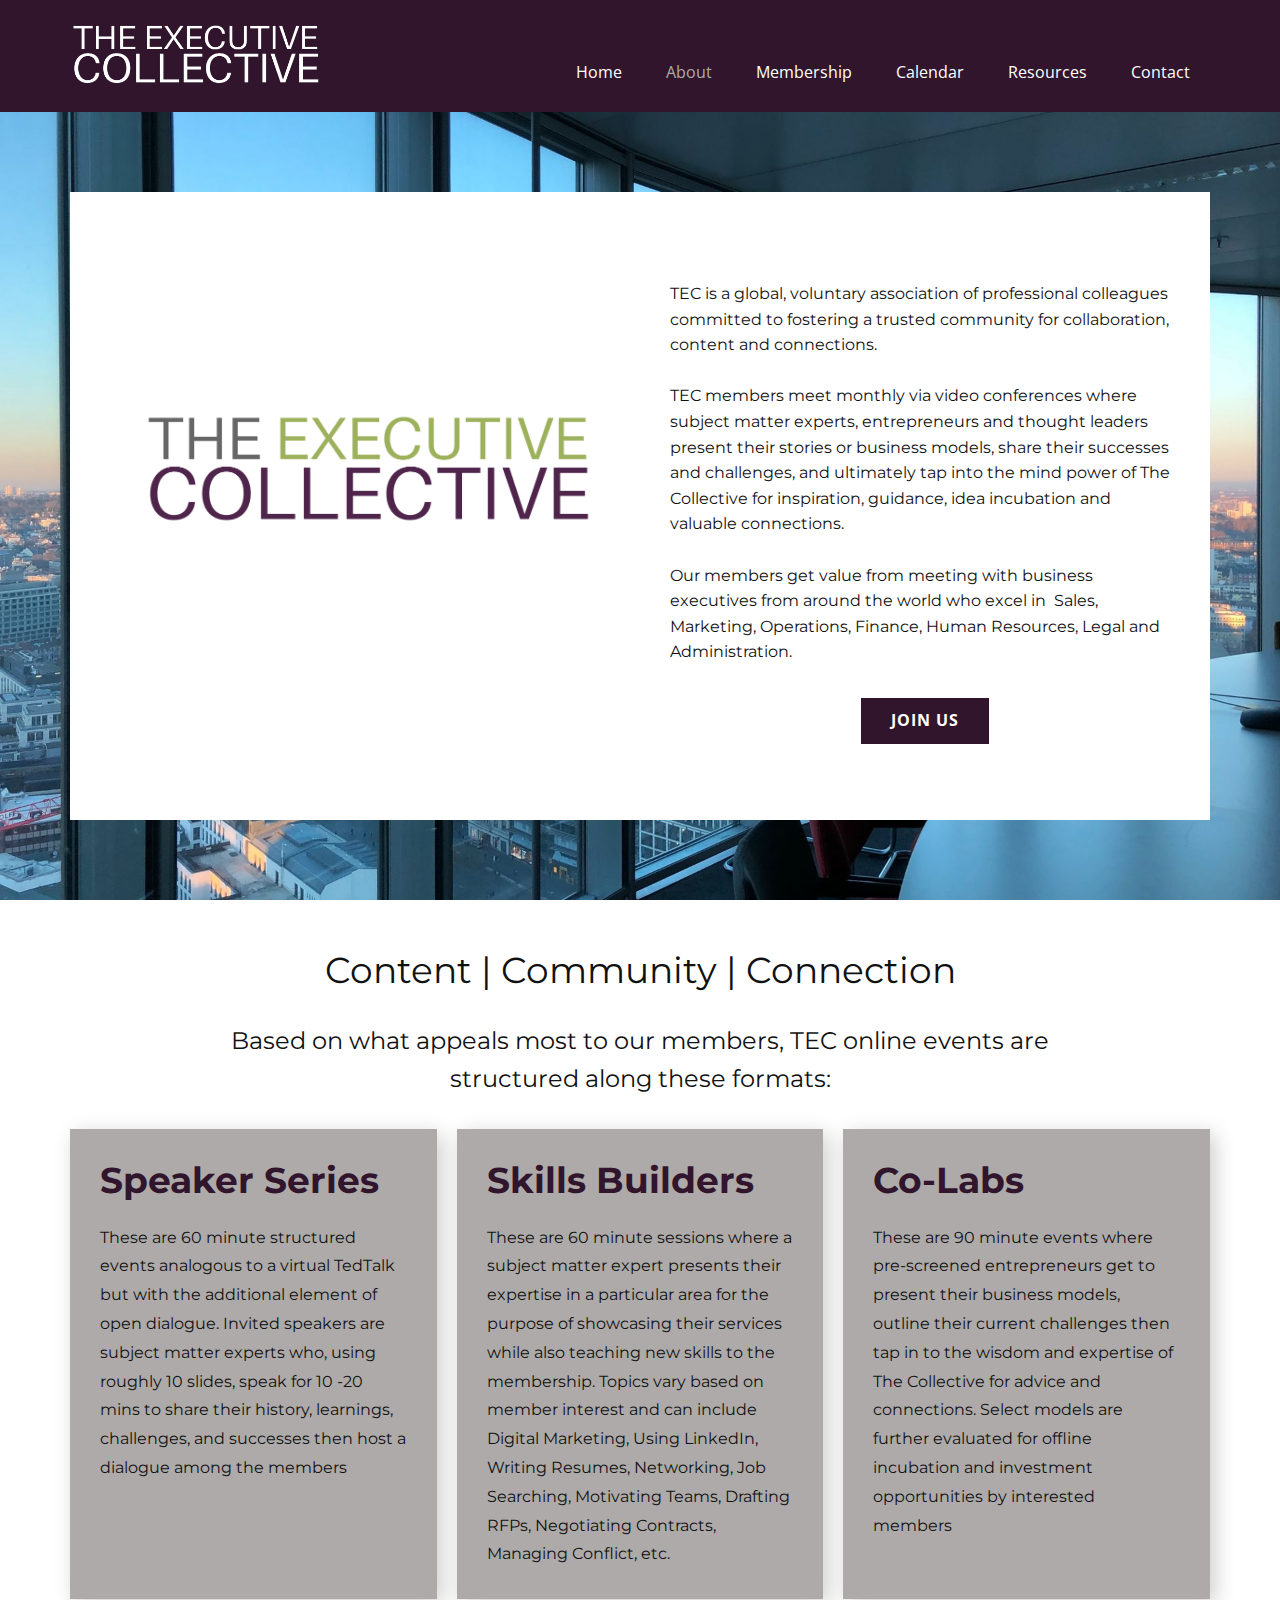
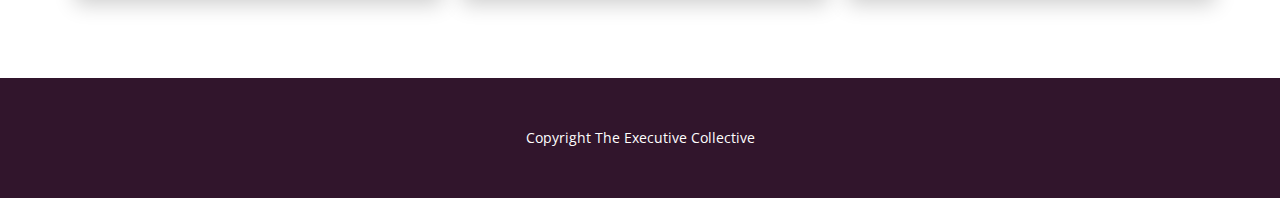
==== commit 639d42aa: "removing footer again" ====
--- a/About.html
+++ b/About.html
@@ -1,95 +1,248 @@
 <!DOCTYPE html>
-<html style="font-size: 16px;" lang="en"><head>
-    <meta name="viewport" content="width=device-width, initial-scale=1.0">
-    <meta charset="utf-8">
-    <meta name="keywords" content="​Based on what appeals most to our
-membership, we invite our guest presenters to:">
-    <meta name="description" content="">
+<html style="font-size: 16px" lang="en">
+  <head>
+    <meta name="viewport" content="width=device-width, initial-scale=1.0" />
+    <meta charset="utf-8" />
+    <meta
+      name="keywords"
+      content="​Based on what appeals most to our
+membership, we invite our guest presenters to:"
+    />
+    <meta name="description" content="" />
     <title>About</title>
-    <link rel="stylesheet" href="nicepage.css" media="screen">
-<link rel="stylesheet" href="About.css" media="screen">
-    <script class="u-script" type="text/javascript" src="jquery.js" defer=""></script>
-    <script class="u-script" type="text/javascript" src="nicepage.js" defer=""></script>
-    <meta name="generator" content="Nicepage 4.18.4, nicepage.com">
-    <link id="u-theme-google-font" rel="stylesheet" href="https://fonts.googleapis.com/css?family=Roboto:100,100i,300,300i,400,400i,500,500i,700,700i,900,900i|Open+Sans:300,300i,400,400i,500,500i,600,600i,700,700i,800,800i">
-    <link id="u-page-google-font" rel="stylesheet" href="https://fonts.googleapis.com/css?family=Montserrat:100,100i,200,200i,300,300i,400,400i,500,500i,600,600i,700,700i,800,800i,900,900i">
-    
-    
-    
-    <script type="application/ld+json">{
-		"@context": "http://schema.org",
-		"@type": "Organization",
-		"name": "Exec Collective",
-		"logo": "images/TheExecutiveCollective-final-white.png"
-}</script>
-    <meta name="theme-color" content="#478ac9">
-    <meta property="og:title" content="About">
-    <meta property="og:description" content="">
-    <meta property="og:type" content="website">
+    <link rel="stylesheet" href="nicepage.css" media="screen" />
+    <link rel="stylesheet" href="About.css" media="screen" />
+    <script
+      class="u-script"
+      type="text/javascript"
+      src="jquery.js"
+      defer=""
+    ></script>
+    <script
+      class="u-script"
+      type="text/javascript"
+      src="nicepage.js"
+      defer=""
+    ></script>
+    <meta name="generator" content="Nicepage 4.18.4, nicepage.com" />
+    <link
+      id="u-theme-google-font"
+      rel="stylesheet"
+      href="https://fonts.googleapis.com/css?family=Roboto:100,100i,300,300i,400,400i,500,500i,700,700i,900,900i|Open+Sans:300,300i,400,400i,500,500i,600,600i,700,700i,800,800i"
+    />
+    <link
+      id="u-page-google-font"
+      rel="stylesheet"
+      href="https://fonts.googleapis.com/css?family=Montserrat:100,100i,200,200i,300,300i,400,400i,500,500i,600,600i,700,700i,800,800i,900,900i"
+    />
+
+    <script type="application/ld+json">
+      {
+        "@context": "http://schema.org",
+        "@type": "Organization",
+        "name": "Exec Collective",
+        "logo": "images/TheExecutiveCollective-final-white.png"
+      }
+    </script>
+    <meta name="theme-color" content="#478ac9" />
+    <meta property="og:title" content="About" />
+    <meta property="og:description" content="" />
+    <meta property="og:type" content="website" />
   </head>
-  <body class="u-body u-xl-mode" data-lang="en"><header class="u-clearfix u-custom-color-2 u-header u-header" id="sec-efd6"><div class="u-clearfix u-sheet u-valign-middle u-sheet-1">
-        <a href="Home.html" class="u-image u-logo u-image-1" data-image-width="972" data-image-height="247" title="Home">
-          <img src="images/TheExecutiveCollective-final-white.png" class="u-logo-image u-logo-image-1">
+  <body class="u-body u-xl-mode" data-lang="en">
+    <header class="u-clearfix u-custom-color-2 u-header u-header" id="sec-efd6">
+      <div class="u-clearfix u-sheet u-valign-middle u-sheet-1">
+        <a
+          href="Home.html"
+          class="u-image u-logo u-image-1"
+          data-image-width="972"
+          data-image-height="247"
+          title="Home"
+        >
+          <img
+            src="images/TheExecutiveCollective-final-white.png"
+            class="u-logo-image u-logo-image-1"
+          />
         </a>
         <nav class="u-menu u-menu-one-level u-offcanvas u-menu-1">
-          <div class="menu-collapse" style="font-size: 1rem; letter-spacing: 0px;">
-            <a class="u-button-style u-custom-color u-custom-left-right-menu-spacing u-custom-padding-bottom u-custom-text-active-color u-custom-text-hover-color u-custom-top-bottom-menu-spacing u-nav-link u-text-active-palette-1-base u-text-hover-palette-2-base" href="#">
-              <svg class="u-svg-link" viewBox="0 0 24 24"><use xmlns:xlink="http://www.w3.org/1999/xlink" xlink:href="#menu-hamburger"></use></svg>
-              <svg class="u-svg-content" version="1.1" id="menu-hamburger" viewBox="0 0 16 16" x="0px" y="0px" xmlns:xlink="http://www.w3.org/1999/xlink" xmlns="http://www.w3.org/2000/svg"><g><rect y="1" width="16" height="2"></rect><rect y="7" width="16" height="2"></rect><rect y="13" width="16" height="2"></rect>
-</g></svg>
+          <div
+            class="menu-collapse"
+            style="font-size: 1rem; letter-spacing: 0px"
+          >
+            <a
+              class="u-button-style u-custom-color u-custom-left-right-menu-spacing u-custom-padding-bottom u-custom-text-active-color u-custom-text-hover-color u-custom-top-bottom-menu-spacing u-nav-link u-text-active-palette-1-base u-text-hover-palette-2-base"
+              href="#"
+            >
+              <svg class="u-svg-link" viewBox="0 0 24 24">
+                <use
+                  xmlns:xlink="http://www.w3.org/1999/xlink"
+                  xlink:href="#menu-hamburger"
+                ></use>
+              </svg>
+              <svg
+                class="u-svg-content"
+                version="1.1"
+                id="menu-hamburger"
+                viewBox="0 0 16 16"
+                x="0px"
+                y="0px"
+                xmlns:xlink="http://www.w3.org/1999/xlink"
+                xmlns="http://www.w3.org/2000/svg"
+              >
+                <g>
+                  <rect y="1" width="16" height="2"></rect>
+                  <rect y="7" width="16" height="2"></rect>
+                  <rect y="13" width="16" height="2"></rect>
+                </g>
+              </svg>
             </a>
           </div>
           <div class="u-custom-menu u-nav-container">
-            <ul class="u-nav u-unstyled u-nav-1"><li class="u-nav-item"><a class="u-button-style u-nav-link u-text-active-custom-color-3 u-text-hover-custom-color-4" href="Home.html" style="padding: 10px 20px;">Home</a>
-</li><li class="u-nav-item"><a class="u-button-style u-nav-link u-text-active-custom-color-3 u-text-hover-custom-color-4" href="About.html" style="padding: 10px 20px;">About</a>
-</li><li class="u-nav-item"><a class="u-button-style u-nav-link u-text-active-custom-color-3 u-text-hover-custom-color-4" href="Membership.html" style="padding: 10px 20px;">Membership</a>
-</li><li class="u-nav-item"><a class="u-button-style u-nav-link u-text-active-custom-color-3 u-text-hover-custom-color-4" href="Calendar.html" style="padding: 10px 20px;">Calendar</a>
-</li><li class="u-nav-item"><a class="u-button-style u-nav-link u-text-active-custom-color-3 u-text-hover-custom-color-4" href="Resources.html" style="padding: 10px 20px;">Resources</a>
-</li><li class="u-nav-item"><a class="u-button-style u-nav-link u-text-active-custom-color-3 u-text-hover-custom-color-4" href="Contact.html" style="padding: 10px 20px;">Contact</a>
-</li></ul>
+            <ul class="u-nav u-unstyled u-nav-1">
+              <li class="u-nav-item">
+                <a
+                  class="u-button-style u-nav-link u-text-active-custom-color-3 u-text-hover-custom-color-4"
+                  href="Home.html"
+                  style="padding: 10px 20px"
+                  >Home</a
+                >
+              </li>
+              <li class="u-nav-item">
+                <a
+                  class="u-button-style u-nav-link u-text-active-custom-color-3 u-text-hover-custom-color-4"
+                  href="About.html"
+                  style="padding: 10px 20px"
+                  >About</a
+                >
+              </li>
+              <li class="u-nav-item">
+                <a
+                  class="u-button-style u-nav-link u-text-active-custom-color-3 u-text-hover-custom-color-4"
+                  href="Membership.html"
+                  style="padding: 10px 20px"
+                  >Membership</a
+                >
+              </li>
+              <li class="u-nav-item">
+                <a
+                  class="u-button-style u-nav-link u-text-active-custom-color-3 u-text-hover-custom-color-4"
+                  href="Calendar.html"
+                  style="padding: 10px 20px"
+                  >Calendar</a
+                >
+              </li>
+              <li class="u-nav-item">
+                <a
+                  class="u-button-style u-nav-link u-text-active-custom-color-3 u-text-hover-custom-color-4"
+                  href="Resources.html"
+                  style="padding: 10px 20px"
+                  >Resources</a
+                >
+              </li>
+              <li class="u-nav-item">
+                <a
+                  class="u-button-style u-nav-link u-text-active-custom-color-3 u-text-hover-custom-color-4"
+                  href="Contact.html"
+                  style="padding: 10px 20px"
+                  >Contact</a
+                >
+              </li>
+            </ul>
           </div>
           <div class="u-custom-menu u-nav-container-collapse">
-            <div class="u-black u-container-style u-inner-container-layout u-opacity u-opacity-95 u-sidenav">
+            <div
+              class="u-black u-container-style u-inner-container-layout u-opacity u-opacity-95 u-sidenav"
+            >
               <div class="u-inner-container-layout u-sidenav-overflow">
                 <div class="u-menu-close"></div>
-                <ul class="u-align-center u-nav u-popupmenu-items u-unstyled u-nav-2"><li class="u-nav-item"><a class="u-button-style u-nav-link" href="Home.html">Home</a>
-</li><li class="u-nav-item"><a class="u-button-style u-nav-link" href="About.html">About</a>
-</li><li class="u-nav-item"><a class="u-button-style u-nav-link" href="Membership.html">Membership</a>
-</li><li class="u-nav-item"><a class="u-button-style u-nav-link" href="Calendar.html">Calendar</a>
-</li><li class="u-nav-item"><a class="u-button-style u-nav-link" href="Resources.html">Resources</a>
-</li><li class="u-nav-item"><a class="u-button-style u-nav-link" href="Contact.html">Contact</a>
-</li></ul>
+                <ul
+                  class="u-align-center u-nav u-popupmenu-items u-unstyled u-nav-2"
+                >
+                  <li class="u-nav-item">
+                    <a class="u-button-style u-nav-link" href="Home.html"
+                      >Home</a
+                    >
+                  </li>
+                  <li class="u-nav-item">
+                    <a class="u-button-style u-nav-link" href="About.html"
+                      >About</a
+                    >
+                  </li>
+                  <li class="u-nav-item">
+                    <a class="u-button-style u-nav-link" href="Membership.html"
+                      >Membership</a
+                    >
+                  </li>
+                  <li class="u-nav-item">
+                    <a class="u-button-style u-nav-link" href="Calendar.html"
+                      >Calendar</a
+                    >
+                  </li>
+                  <li class="u-nav-item">
+                    <a class="u-button-style u-nav-link" href="Resources.html"
+                      >Resources</a
+                    >
+                  </li>
+                  <li class="u-nav-item">
+                    <a class="u-button-style u-nav-link" href="Contact.html"
+                      >Contact</a
+                    >
+                  </li>
+                </ul>
               </div>
             </div>
             <div class="u-black u-menu-overlay u-opacity u-opacity-70"></div>
           </div>
         </nav>
-      </div></header> 
-    <section class="u-clearfix u-image u-section-1" id="carousel_1972" data-image-width="3921" data-image-height="2940">
+      </div>
+    </header>
+    <section
+      class="u-clearfix u-image u-section-1"
+      id="carousel_1972"
+      data-image-width="3921"
+      data-image-height="2940"
+    >
       <div class="u-clearfix u-sheet u-sheet-1">
         <div class="u-clearfix u-expanded-width u-layout-wrap u-layout-wrap-1">
           <div class="u-layout">
             <div class="u-layout-row">
-              <div class="u-align-left u-container-style u-layout-cell u-size-30 u-white u-layout-cell-1">
+              <div
+                class="u-align-left u-container-style u-layout-cell u-size-30 u-white u-layout-cell-1"
+              >
                 <div class="u-container-layout u-container-layout-1">
-                  <img class="u-image u-image-contain u-image-default u-image-1" src="images/TheExecutiveCollective-final-fullcolour.png" alt="" data-image-width="972" data-image-height="247">
+                  <img
+                    class="u-image u-image-contain u-image-default u-image-1"
+                    src="images/TheExecutiveCollective-final-fullcolour.png"
+                    alt=""
+                    data-image-width="972"
+                    data-image-height="247"
+                  />
                 </div>
               </div>
-              <div class="u-align-left u-container-style u-layout-cell u-size-30 u-white u-layout-cell-2">
+              <div
+                class="u-align-left u-container-style u-layout-cell u-size-30 u-white u-layout-cell-2"
+              >
                 <div class="u-container-layout u-container-layout-2">
-                  <p class="u-custom-font u-font-montserrat u-text u-text-1"> TEC is a global, voluntary association of
-professional colleagues committed to fostering a trusted community for
-collaboration, content and connections.&nbsp;&nbsp;<br>
-                    <br>TEC members meet monthly via video
-conferences where subject matter experts, entrepreneurs and thought leaders
-present their stories or business models, share their successes and challenges,
-and ultimately tap into the mind power of The Collective for inspiration,
-guidance, idea incubation and valuable connections.<br>
-                    <br>Our members get value from meeting with business
-executives from around the world who excel in &nbsp;Sales, Marketing, Operations, Finance, Human
-Resources, Legal and Administration.&nbsp;
+                  <p class="u-custom-font u-font-montserrat u-text u-text-1">
+                    TEC is a global, voluntary association of professional
+                    colleagues committed to fostering a trusted community for
+                    collaboration, content and connections.&nbsp;&nbsp;<br />
+                    <br />TEC members meet monthly via video conferences where
+                    subject matter experts, entrepreneurs and thought leaders
+                    present their stories or business models, share their
+                    successes and challenges, and ultimately tap into the mind
+                    power of The Collective for inspiration, guidance, idea
+                    incubation and valuable connections.<br />
+                    <br />Our members get value from meeting with business
+                    executives from around the world who excel in &nbsp;Sales,
+                    Marketing, Operations, Finance, Human Resources, Legal and
+                    Administration.&nbsp;
                   </p>
-                  <a href="Get-in-Touch.html" class="u-border-none u-btn u-button-style u-custom-color-2 u-hover-custom-color-4 u-btn-1">Join us</a>
+                  <a
+                    href="Get-in-Touch.html"
+                    class="u-border-none u-btn u-button-style u-custom-color-2 u-hover-custom-color-4 u-btn-1"
+                    >Join us</a
+                  >
                 </div>
               </div>
             </div>
@@ -99,44 +252,84 @@
     </section>
     <section class="u-align-center u-clearfix u-section-2" id="sec-1442">
       <div class="u-clearfix u-sheet u-sheet-1">
-        <h2 class="u-custom-font u-font-montserrat u-text u-text-1">Content | Community | Connection</h2>
-        <p class="u-custom-font u-font-montserrat u-large-text u-text u-text-variant u-text-2"> Based on what appeals most to our members, TEC online events are structured along these formats:</p>
+        <h2 class="u-custom-font u-font-montserrat u-text u-text-1">
+          Content | Community | Connection
+        </h2>
+        <p
+          class="u-custom-font u-font-montserrat u-large-text u-text u-text-variant u-text-2"
+        >
+          Based on what appeals most to our members, TEC online events are
+          structured along these formats:
+        </p>
         <div class="u-expanded-width u-list u-list-1">
           <div class="u-repeater u-repeater-1">
-            <div class="u-align-left u-container-style u-custom-color-3 u-list-item u-repeater-item u-shape-rectangle u-list-item-1">
-              <div class="u-container-layout u-similar-container u-container-layout-1">
-                <h3 class="u-custom-font u-font-montserrat u-text u-text-custom-color-2 u-text-default u-text-3"><b>Speaker
-Series</b>
+            <div
+              class="u-align-left u-container-style u-custom-color-3 u-list-item u-repeater-item u-shape-rectangle u-list-item-1"
+            >
+              <div
+                class="u-container-layout u-similar-container u-container-layout-1"
+              >
+                <h3
+                  class="u-custom-font u-font-montserrat u-text u-text-custom-color-2 u-text-default u-text-3"
+                >
+                  <b>Speaker Series</b>
                 </h3>
-                <p class="u-custom-font u-custom-item u-font-montserrat u-text u-text-body-color u-text-4">These are 60 minute structured events
-analogous to a virtual TedTalk but with the additional element of open
-dialogue. Invited speakers are subject matter experts who, using roughly 10
-slides, speak for 10 -20 mins to share their history, learnings, challenges,
-and successes then host a dialogue among the members&nbsp;&nbsp;<br>
+                <p
+                  class="u-custom-font u-custom-item u-font-montserrat u-text u-text-body-color u-text-4"
+                >
+                  These are 60 minute structured events analogous to a virtual
+                  TedTalk but with the additional element of open dialogue.
+                  Invited speakers are subject matter experts who, using roughly
+                  10 slides, speak for 10 -20 mins to share their history,
+                  learnings, challenges, and successes then host a dialogue
+                  among the members&nbsp;&nbsp;<br />
                 </p>
               </div>
             </div>
-            <div class="u-align-left u-container-style u-custom-color-3 u-list-item u-repeater-item u-shape-rectangle u-list-item-2">
-              <div class="u-container-layout u-similar-container u-container-layout-2">
-                <h3 class="u-custom-font u-font-montserrat u-text u-text-custom-color-2 u-text-default u-text-5">Skills Builders</h3>
-                <p class="u-custom-font u-custom-item u-font-montserrat u-text u-text-body-color u-text-6"> These are 60 minute sessions where a subject matter expert
-presents their expertise in a particular area for the purpose of showcasing
-their services while also teaching new skills to the membership. Topics vary
-based on member interest and can include Digital Marketing, Using LinkedIn,
-Writing Resumes, Networking, Job Searching, Motivating Teams, Drafting RFPs,
-Negotiating Contracts, Managing Conflict, etc.<br>
+            <div
+              class="u-align-left u-container-style u-custom-color-3 u-list-item u-repeater-item u-shape-rectangle u-list-item-2"
+            >
+              <div
+                class="u-container-layout u-similar-container u-container-layout-2"
+              >
+                <h3
+                  class="u-custom-font u-font-montserrat u-text u-text-custom-color-2 u-text-default u-text-5"
+                >
+                  Skills Builders
+                </h3>
+                <p
+                  class="u-custom-font u-custom-item u-font-montserrat u-text u-text-body-color u-text-6"
+                >
+                  These are 60 minute sessions where a subject matter expert
+                  presents their expertise in a particular area for the purpose
+                  of showcasing their services while also teaching new skills to
+                  the membership. Topics vary based on member interest and can
+                  include Digital Marketing, Using LinkedIn, Writing Resumes,
+                  Networking, Job Searching, Motivating Teams, Drafting RFPs,
+                  Negotiating Contracts, Managing Conflict, etc.<br />
                 </p>
               </div>
             </div>
-            <div class="u-align-left u-container-style u-custom-color-3 u-list-item u-repeater-item u-shape-rectangle u-list-item-3">
-              <div class="u-container-layout u-similar-container u-container-layout-3">
-                <h3 class="u-custom-font u-font-montserrat u-text u-text-custom-color-2 u-text-default u-text-7"><b>Co-Labs</b>
+            <div
+              class="u-align-left u-container-style u-custom-color-3 u-list-item u-repeater-item u-shape-rectangle u-list-item-3"
+            >
+              <div
+                class="u-container-layout u-similar-container u-container-layout-3"
+              >
+                <h3
+                  class="u-custom-font u-font-montserrat u-text u-text-custom-color-2 u-text-default u-text-7"
+                >
+                  <b>Co-Labs</b>
                 </h3>
-                <p class="u-custom-font u-custom-item u-font-montserrat u-text u-text-body-color u-text-8"> These are 90 minute events
-where pre-screened entrepreneurs get to present their business models, outline
-their current challenges then tap in to the wisdom and expertise of The Collective
-for advice and connections. Select models are further evaluated for offline incubation
-and investment opportunities by interested members&nbsp;&nbsp;<br>
+                <p
+                  class="u-custom-font u-custom-item u-font-montserrat u-text u-text-body-color u-text-8"
+                >
+                  These are 90 minute events where pre-screened entrepreneurs
+                  get to present their business models, outline their current
+                  challenges then tap in to the wisdom and expertise of The
+                  Collective for advice and connections. Select models are
+                  further evaluated for offline incubation and investment
+                  opportunities by interested members&nbsp;&nbsp;<br />
                 </p>
               </div>
             </div>
@@ -144,21 +337,16 @@
         </div>
       </div>
     </section>
-    
-    
-    <footer class="u-align-center u-clearfix u-custom-color-2 u-footer u-footer" id="sec-881b"><div class="u-clearfix u-sheet u-sheet-1">
-        <p class="u-small-text u-text u-text-variant u-text-1">Copyright The Executive Collective</p>
-      </div></footer>
-    <section class="u-backlink u-clearfix u-grey-80">
-      <a class="u-link" href="https://nicepage.com/website-templates" target="_blank">
-        <span>Website Templates</span>
-      </a>
-      <p class="u-text">
-        <span>created with</span>
-      </p>
-      <a class="u-link" href="" target="_blank">
-        <span>Website Builder Software</span>
-      </a>. 
-    </section>
-  
-</body></html>+
+    <footer
+      class="u-align-center u-clearfix u-custom-color-2 u-footer u-footer"
+      id="sec-881b"
+    >
+      <div class="u-clearfix u-sheet u-sheet-1">
+        <p class="u-small-text u-text u-text-variant u-text-1">
+          Copyright The Executive Collective
+        </p>
+      </div>
+    </footer>
+  </body>
+</html>
